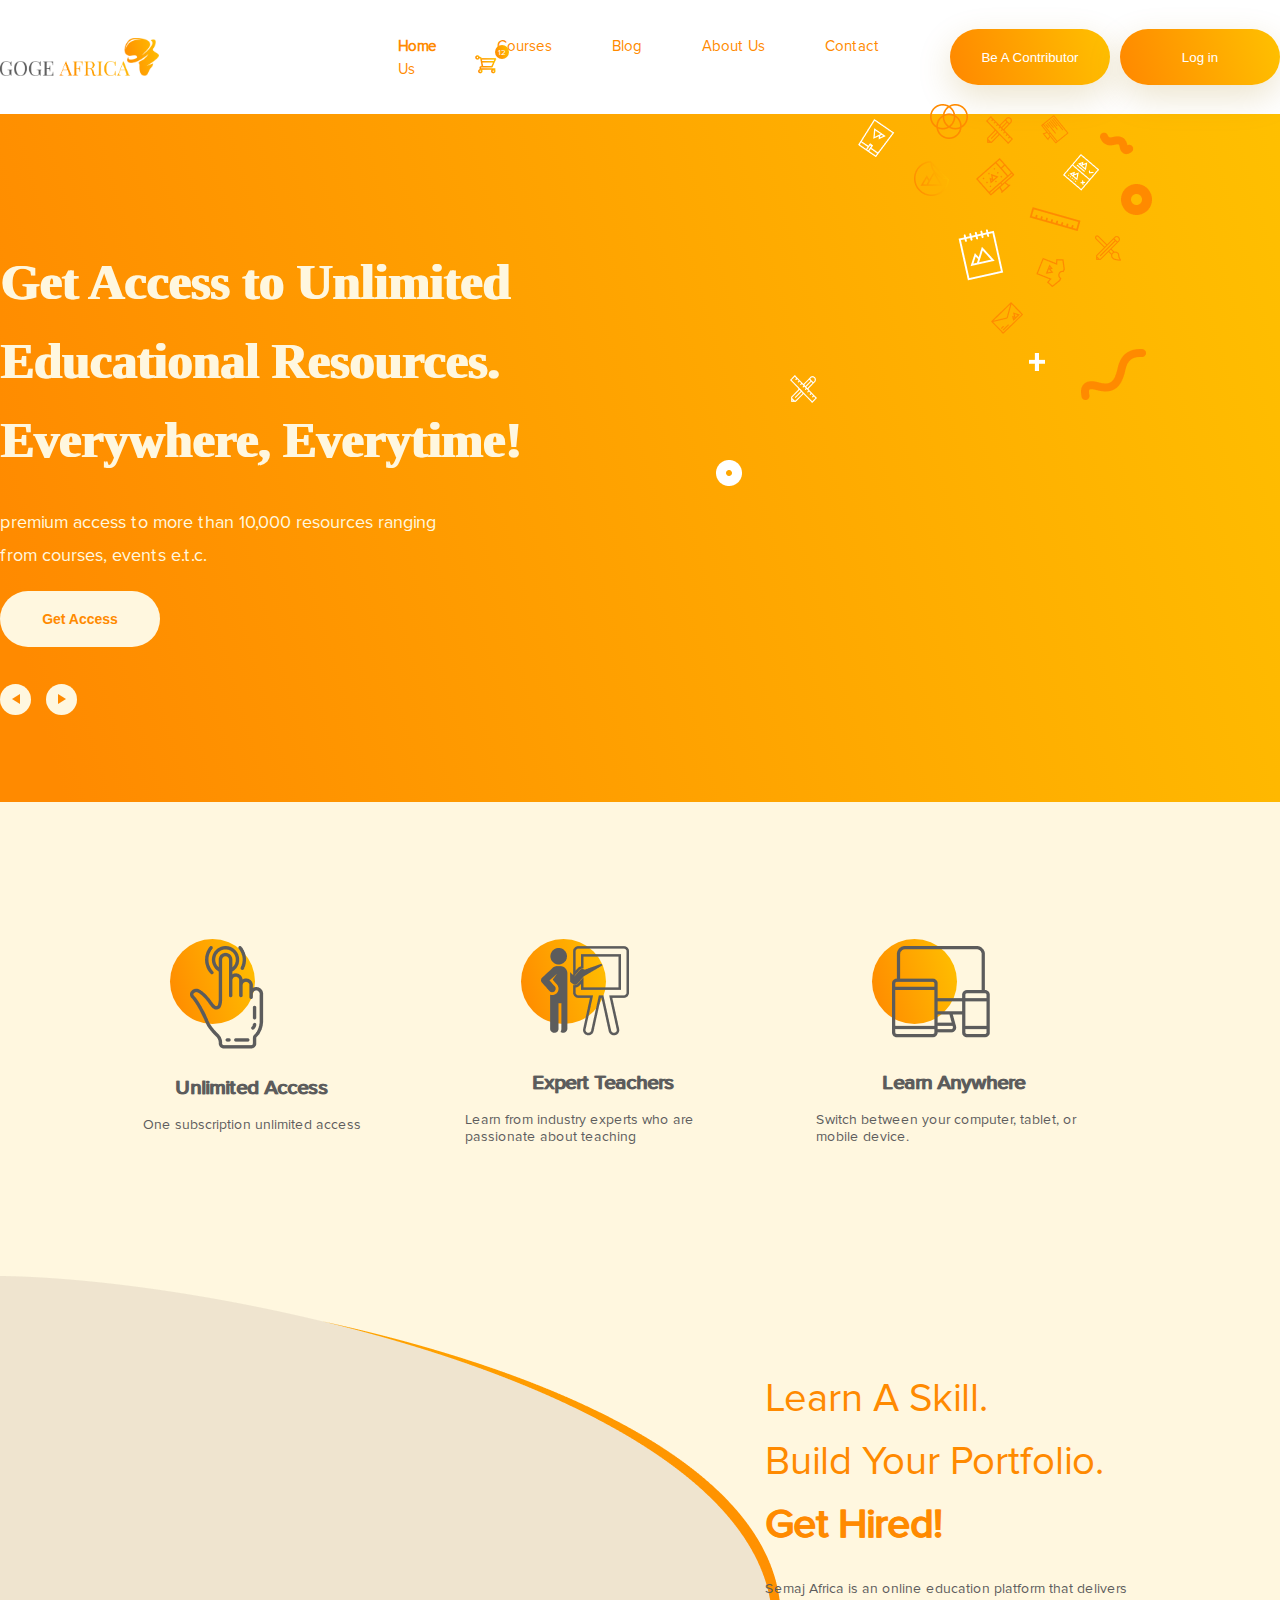
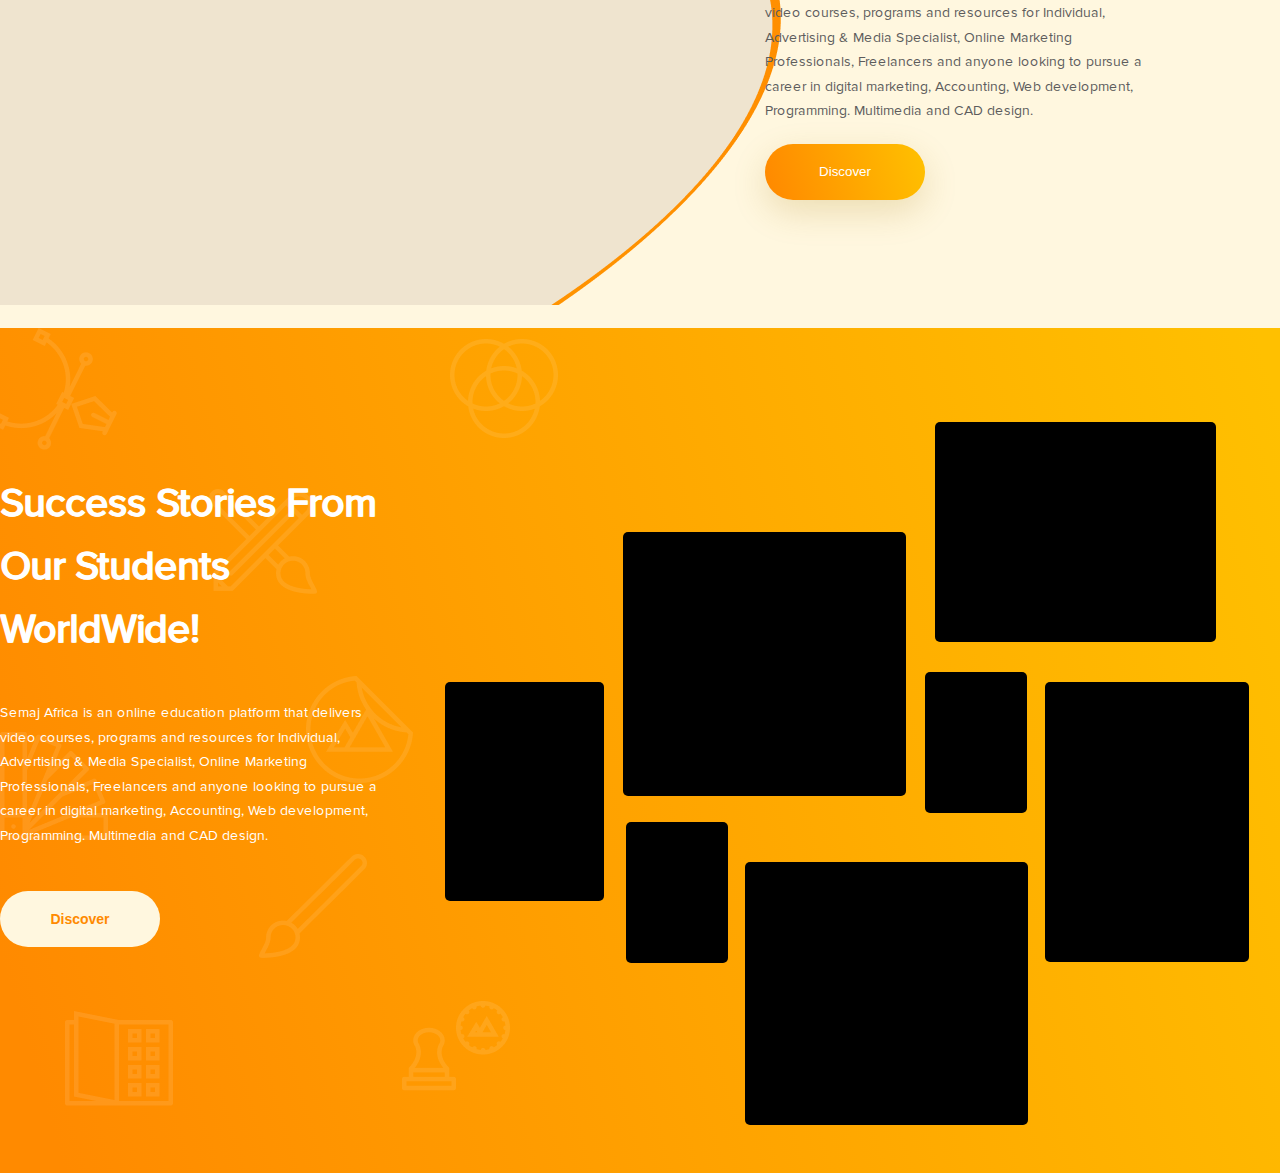
==== index.html @ 4f0db7b6 "Добавлен блок stories" ====
<!DOCTYPE html>
<html lang="en">
<head>
    <meta charset="UTF-8">
    <meta name="viewport" content="width=device-width, initial-scale=1.0">
    <meta http-equiv="X-UA-Compatible" content="ie=edge">
    <link rel="stylesheet" href="./css/style.css">
    <title>Document</title>
</head>
<body>
    <header class="header-section">
        <div class="header">
                <div class="contain">
                        <div class="header_navigation">
                            <img src="./img/Logo.png" alt="" class="header_navigation__img">
                            <nav class="header_nav">
                                <a href="#" class="header_nav__link">Home</a>
                                <a href="#" class="header_nav__link">Courses</a>
                                <a href="#" class="header_nav__link">Blog</a>
                                <a href="#" class="header_nav__link">About Us</a>
                                <a href="#" class="header_nav__link">Contact Us</a>
                                <span  class="header__backet"><img src="./img/backet.png"></span>
                            </nav>
                            
                            <div class="header_buttons">
                                
                                <button class="header_buttons_contributor header_buttons_btn">Be A Contributor</button>
                                <button class="header_buttons_login header_buttons_btn">Log in</button>
                            </div>
                            <!-- /.header_nav -->
                        </div>
                        <!-- /.header_navigation -->
                    </div>
                    <!-- /.contain -->
        </div>
        <!-- /.header-section -->
        <main class="hero-section">
            <div class="contain hero_flex">
                <div class="hero">
                    <h1 class="hero__title">Get Access to Unlimited Educational Resources. Everywhere, Everytime!</h1>
                    <p class="hero__description">premium access to more than 10,000 resources ranging from courses, events e.t.c.</p>
                    <button class="hero__button">Get Access</button>
                    <div class="hero__arrows">
                        <span class="hero__arrows_white hero__arrows_left"></span>
                        <span class="hero__arrows_white hero__arrows_right"></span>
                    </div>
                </div>
                <img src="./img/hero_icon.png" alt="" class="hero_background">
            </div>
            <!-- /.contain -->
        </main>
        <!-- /.hero-section -->
    </header>
    <!-- /.header -->
    <section class="about-section">
            <div class="about">
                <div class="about-advantage">
                    <div class="about-advantage__item">
                            <span class="about-advantage__img"><img src="./img/hend.png" alt="" ></span>
                            <h3 class="about-advantage__title">Unlimited Access</h3>
                            <p class="about-advantage__description">One subscription unlimited access</p>
                    </div>
                    <div class="about-advantage__item">
                            <span class="about-advantage__img"><img src="./img/human.png" alt="" ></span>
                            <h3 class="about-advantage__title">Expert Teachers</h3>
                            <p class="about-advantage__description">Learn from industry experts who are passionate about teaching</p>
                    </div>
                    <div class="about-advantage__item">
                            <span class="about-advantage__img"><img src="./img/dekstop.png" alt="" ></span>
                            <h3 class="about-advantage__title">Learn Anywhere</h3>
                            <p class="about-advantage__description">Switch between your computer, tablet, or mobile device.</p>
                    </div>
                </div>
                <!-- /.advantage -->
                <div class="about_invocation_bg"><img src="./img/about_img.png" alt=""></div>
                <div class="contain">
                        <div class="about_invocation_block">
                                <div class="about_invocation">
                                        <h1 class="about_invocation_title">Learn A Skill.<br>
                                                Build Your Portfolio.<br>
                                                <span>Get Hired!</span> </h1>
                                        <p class="about_invocation_description">Semaj Africa is an online education platform that delivers video courses, programs and resources for Individual, Advertising & Media Specialist, Online Marketing Professionals, Freelancers and anyone looking to pursue a career in digital marketing, Accounting, Web development, Programming. Multimedia and CAD design.</p>
                                        <button class="about_invocation_button header_buttons_btn">Discover</button>
                                    </div>
                        </div>
                </div>
                
                <!-- /.about_invocation -->
            </div>
            <!-- /.about -->
    </section>
    <!-- /.about-section -->
    <section class="stories-section">
        <div class="contain ">
            <div class="stories">
                <div class="stories_text">
                    <h1 class="stories_text_title">Success Stories From Our Students WorldWide!</h1>
                    <p class="stories_text_description">Semaj Africa is an online education platform that delivers video courses, programs and resources for Individual, Advertising & Media Specialist, Online Marketing Professionals, Freelancers and anyone looking to pursue a career in digital marketing, Accounting, Web development, Programming. Multimedia and CAD design.</p>
                    <button class="stories__button stories_text_btn">Discover</button>
                </div>
                <div class="stories_img">
                    <span class="stories_img_item stories_img1"><img src="" alt=""></span>
                    <span class="stories_img_item stories_img2"><img src="" alt=""></span>
                    <span class="stories_img_item stories_img3"><img src="" alt=""></span>
                    <span class="stories_img_item stories_img4"><img src="" alt=""></span>
                    <span class="stories_img_item stories_img5"><img src="" alt=""></span>
                    <span class="stories_img_item stories_img6"><img src="" alt=""></span>
                    <span class="stories_img_item stories_img7"><img src="" alt=""></span>
                </div>
            </div>
            <!-- /.stories -->
        </div>
    </section>
    <!-- /.stories-section -->
</body>
</html>
---- css/style.css ----
@font-face {
  font-family: 'Proxima Nova Regular';
  src: url("../fonts/ProximaNova-Regular.eot");
  src: local("../fonts/Proxima Nova Regular"), local("ProximaNova-Regular"), url("../fonts/ProximaNova-Regular.eot?#iefix") format("embedded-opentype"), url("../fonts/ProximaNova-Regular.woff") format("woff"), url("../fonts/ProximaNova-Regular.ttf") format("truetype");
  font-weight: normal;
  font-style: normal;
}

@font-face {
  font-family: 'Proxima Nova Black';
  src: url("./fonts/ProximaNova-Black.eot");
  src: local("./fonts/Proxima Nova Black"), local("ProximaNova-Black"), url("./fonts/ProximaNova-Black.eot?#iefix") format("embedded-opentype"), url("./fonts/ProximaNova-Black.woff") format("woff"), url("./fonts/ProximaNova-Black.ttf") format("truetype");
  font-weight: bold;
  font-style: normal;
}

@font-face {
  font-family: 'Proxima Nova Bold';
  src: url("./fonts/ProximaNova-Bold.eot");
  src: local("./fonts/Proxima Nova Bold"), local("ProximaNova-Bold"), url("./fonts/ProximaNova-Bold.eot?#iefix") format("embedded-opentype"), url("./fonts/ProximaNova-Bold.woff") format("woff"), url("./fonts/ProximaNova-Bold.ttf") format("truetype");
  font-weight: bold;
  font-style: normal;
}

* {
  -webkit-box-sizing: border-box;
          box-sizing: border-box;
  padding: 0;
  margin: 0;
}

body {
  background: #000000;
}

.contain {
  max-width: 1335px;
  width: 100%;
  margin: 0 auto;
  position: relative;
}

.header-section {
  background: linear-gradient(253.58deg, #FFC000 1.55%, #FF8A00 95.8%);
  width: 100%;
  position: relative;
}

.header {
  background: #ffffff;
  position: relative;
}

.header_navigation {
  display: -webkit-box;
  display: -ms-flexbox;
  display: flex;
  -webkit-box-pack: justify;
      -ms-flex-pack: justify;
          justify-content: space-between;
  -webkit-box-align: center;
      -ms-flex-align: center;
          align-items: center;
  position: relative;
  height: 114px;
  width: 100%;
  z-index: 1;
}

.header_navigation__img {
  width: 159.85px;
  height: 38.27px;
  margin-right: 239px;
}

.header_nav__link {
  text-decoration: none;
  font-family: 'Proxima Nova Regular';
  font-size: 15px;
  line-height: 18px;
  color: #FF8A00;
  margin-right: 56px;
  position: relative;
  padding-bottom: 8px;
}

.header_nav__link:nth-child(1) {
  font-weight: bold;
}

.header_nav__link:before {
  position: absolute;
  content: "";
  height: 3px;
  background: linear-gradient(253.58deg, #FFC000 1.55%, #FF8A00 95.8%);
  width: 22px;
  bottom: 0;
  left: 50%;
  -webkit-transform: translateX(-50%);
          transform: translateX(-50%);
  border-radius: 100px;
  display: none;
  -webkit-transition: all 0.5s;
  transition: all 0.5s;
}

.header_nav__link:hover:before {
  display: block;
}

.header__backet {
  margin-right: 24px;
  position: relative;
}

.header__backet::after {
  content: '12';
  position: absolute;
  width: 14px;
  height: 14px;
  background: linear-gradient(253.58deg, #FFC000 1.55%, #FF8A00 95.8%);
  color: #ffffff;
  font-family: 'Proxima Nova Regular';
  font-size: 8px;
  top: -15px;
  right: -12px;
  padding: 3px;
  -webkit-box-sizing: border-box;
          box-sizing: border-box;
  border-radius: 50px;
}

.header_buttons {
  display: -webkit-box;
  display: -ms-flexbox;
  display: flex;
}

.header_buttons_btn {
  width: 160px;
  height: 56px;
  background: linear-gradient(253.58deg, #FFC000 1.55%, #FF8A00 95.8%);
  display: -webkit-box;
  display: -ms-flexbox;
  display: flex;
  -webkit-box-align: center;
      -ms-flex-align: center;
          align-items: center;
  -webkit-box-pack: center;
      -ms-flex-pack: center;
          justify-content: center;
  -webkit-box-shadow: 0px 12px 35px rgba(160, 121, 0, 0.2);
          box-shadow: 0px 12px 35px rgba(160, 121, 0, 0.2);
  border-radius: 100px;
  outline: none;
  border: none;
  color: #ffffff;
}

.header_buttons_contributor {
  margin-right: 10px;
}

.hero-section {
  position: relative;
  z-index: 10;
}

.hero-section .hero {
  display: -webkit-box;
  display: -ms-flexbox;
  display: flex;
  -webkit-box-orient: vertical;
  -webkit-box-direction: normal;
      -ms-flex-direction: column;
          flex-direction: column;
  -webkit-box-pack: center;
      -ms-flex-pack: center;
          justify-content: center;
  position: relative;
  max-width: 534px;
  width: 100%;
  margin-top: 129px;
}

.hero-section .hero_flex {
  display: -webkit-box;
  display: -ms-flexbox;
  display: flex;
}

.hero-section .hero_background {
  z-index: 5;
  position: absolute;
  width: 436px;
  height: 382px;
  right: 10%;
  top: -10px;
}

.hero-section .hero__title {
  font-family: 'Proxima Nova Bold';
  font-weight: 700;
  font-size: 50px;
  line-height: 158.34%;
  color: #FFF7DF;
  text-shadow: 2px 0 #FFF7DF;
}

.hero-section .hero__description {
  font-family: 'Proxima Nova Regular';
  font-size: 18px;
  line-height: 33px;
  color: #FFF7DF;
  margin: 26px 0 19px 0;
  max-width: 446px;
  width: 100%;
}

.hero-section .hero__button {
  width: 160px;
  height: 56px;
  display: -webkit-box;
  display: -ms-flexbox;
  display: flex;
  -webkit-box-align: center;
      -ms-flex-align: center;
          align-items: center;
  -webkit-box-pack: center;
      -ms-flex-pack: center;
          justify-content: center;
  border: none;
  background: #FFF7DF;
  border-radius: 100px;
  font-weight: bold;
  font-size: 14px;
  line-height: 16px;
  color: #FF8A00;
}

.hero-section .hero__arrows {
  margin: 52px 0 103px 0;
  display: -webkit-box;
  display: -ms-flexbox;
  display: flex;
  -webkit-box-align: center;
      -ms-flex-align: center;
          align-items: center;
}

.hero-section .hero__arrows_white {
  background: #FFF7DF;
  width: 31px;
  height: 31px;
  border-radius: 100%;
  position: absolute;
}

.hero-section .hero__arrows_white:hover {
  background: linear-gradient(253.58deg, #FFC000 1.55%, #FF8A00 95.8%);
  padding: 20px;
}

.hero-section .hero__arrows_right {
  left: 46px;
}

.hero-section .hero__arrows_right::before {
  content: '';
  width: 0;
  height: 0;
  border-top: 5px solid transparent;
  border-left: 8px solid #FF8A00;
  border-bottom: 5px solid transparent;
  position: absolute;
  top: 50%;
  left: 50%;
  -webkit-transform: translate(-50%, -50%);
          transform: translate(-50%, -50%);
}

.hero-section .hero__arrows_right:hover::before {
  border-left: 8px solid #ffffff;
}

.hero-section .hero__arrows_left::before {
  content: '';
  width: 0;
  height: 0;
  border-top: 5px solid transparent;
  border-right: 8px solid #FF8A00;
  border-bottom: 5px solid transparent;
  position: absolute;
  top: 50%;
  left: 50%;
  -webkit-transform: translate(-50%, -50%);
          transform: translate(-50%, -50%);
}

.hero-section .hero__arrows_left:hover::before {
  border-right: 8px solid #ffffff;
}

.about-section {
  background: #FFF7DF;
  position: relative;
}

.about {
  padding-top: 144px;
  padding-bottom: 128px;
  position: relative;
  width: 100%;
}

.about-advantage {
  display: -webkit-box;
  display: -ms-flexbox;
  display: flex;
  -webkit-box-pack: center;
      -ms-flex-pack: center;
          justify-content: center;
  position: relative;
  -webkit-box-align: center;
      -ms-flex-align: center;
          align-items: center;
  width: 100%;
}

.about-advantage__item {
  width: 276px;
  display: -webkit-box;
  display: -ms-flexbox;
  display: flex;
  -webkit-box-orient: vertical;
  -webkit-box-direction: normal;
      -ms-flex-direction: column;
          flex-direction: column;
  -webkit-box-align: center;
      -ms-flex-align: center;
          align-items: center;
  margin-right: 75px;
  height: 199px;
  -webkit-box-pack: start;
      -ms-flex-pack: start;
          justify-content: flex-start;
}

.about-advantage__img {
  position: relative;
  z-index: 5;
  width: 123px;
  height: 102px;
}

.about-advantage__img::before {
  content: '';
  position: absolute;
  width: 85px;
  height: 85px;
  background: linear-gradient(253.58deg, #FFC000 1.55%, #FF8A00 95.8%);
  border-radius: 50%;
  z-index: -1;
  left: -20px;
  top: -7%;
}

.about-advantage__title {
  margin-top: 22px;
  margin-bottom: 10px;
  font-family: 'Proxima Nova Regular';
  font-size: 20px;
  font-weight: bold;
  text-shadow: 1px 0 #5C5C5C;
  line-height: 182.7%;
  color: #5C5C5C;
}

.about-advantage__description {
  color: #5C5C5C;
  font-family: 'Proxima Nova Regular';
  font-size: 14px;
  line-height: 17px;
}

.about_invocation {
  margin-top: 222px;
  max-width: 387px;
  width: 100%;
  display: -webkit-box;
  display: -ms-flexbox;
  display: flex;
  -webkit-box-orient: vertical;
  -webkit-box-direction: normal;
      -ms-flex-direction: column;
          flex-direction: column;
}

.about_invocation_block {
  width: 90%;
  display: -webkit-box;
  display: -ms-flexbox;
  display: flex;
  -webkit-box-pack: end;
      -ms-flex-pack: end;
          justify-content: flex-end;
}

.about_invocation_title {
  font-size: 40px;
  line-height: 158.34%;
  font-weight: normal;
  font-family: 'Proxima Nova Regular';
  color: #FF8A00;
  margin-bottom: 20px;
}

.about_invocation_title span {
  font-family: 'Proxima Nova Regular';
  font-weight: bold;
  text-shadow: 1px 0 #FF8A00;
}

.about_invocation_description {
  font-size: 14px;
  line-height: 175.78%;
  font-weight: normal;
  margin-bottom: 20px;
  font-family: 'Proxima Nova Regular';
  color: #5C5C5C;
}

.about_invocation_bg {
  position: absolute;
  left: 0;
  margin-top: 120px;
  height: 640px;
  overflow: hidden;
}

.stories-section {
  width: 100%;
  background: url("../img/stories.png") no-repeat, linear-gradient(253.58deg, #FFC000 1.55%, #FF8A00 95.8%);
  block-size: cover;
  position: relative;
}

.stories {
  padding-top: 144px;
  display: -webkit-box;
  display: -ms-flexbox;
  display: flex;
}

.stories_text {
  width: 450px;
  color: #ffffff;
  font-family: 'Proxima Nova Regular';
  margin-right: 61px;
}

.stories_text_title {
  font-size: 40px;
  line-height: 158.34%;
  text-shadow: 1px 0 0 #ffffff;
  margin-bottom: 40px;
}

.stories_text_description {
  font-size: 14px;
  line-height: 175.78%;
  width: 384px;
}

.stories__button {
  width: 160px;
  height: 56px;
  display: -webkit-box;
  display: -ms-flexbox;
  display: flex;
  -webkit-box-align: center;
      -ms-flex-align: center;
          align-items: center;
  -webkit-box-pack: center;
      -ms-flex-pack: center;
          justify-content: center;
  border: none;
  background: #FFF7DF;
  border-radius: 100px;
  font-weight: bold;
  font-size: 14px;
  line-height: 16px;
  color: #FF8A00;
  margin-top: 43px;
  margin-bottom: 226px;
}

.stories_img {
  position: relative;
  width: 100%;
  padding: 74px 0;
}

.stories_img_item {
  border-radius: 5px;
}

.stories_img1 {
  width: 159px;
  height: 219px;
  background: #000000;
  position: absolute;
  top: 210px;
}

.stories_img2 {
  width: 283px;
  height: 264px;
  background: #000000;
  position: absolute;
  left: 178px;
  top: 60px;
}

.stories_img3 {
  width: 102px;
  height: 141px;
  background: #000000;
  position: absolute;
  top: 350px;
  left: 181px;
}

.stories_img4 {
  width: 281px;
  height: 220px;
  background: #000000;
  position: absolute;
  left: 490px;
  top: -50px;
}

.stories_img5 {
  width: 102px;
  height: 141px;
  background: #000000;
  position: absolute;
  left: 480px;
  top: 200px;
}

.stories_img6 {
  width: 204px;
  height: 280px;
  background: #000000;
  position: absolute;
  left: 600px;
  top: 210px;
}

.stories_img7 {
  width: 283px;
  height: 263px;
  background: #000000;
  position: absolute;
  left: 300px;
  top: 390px;
}
/*# sourceMappingURL=style.css.map */
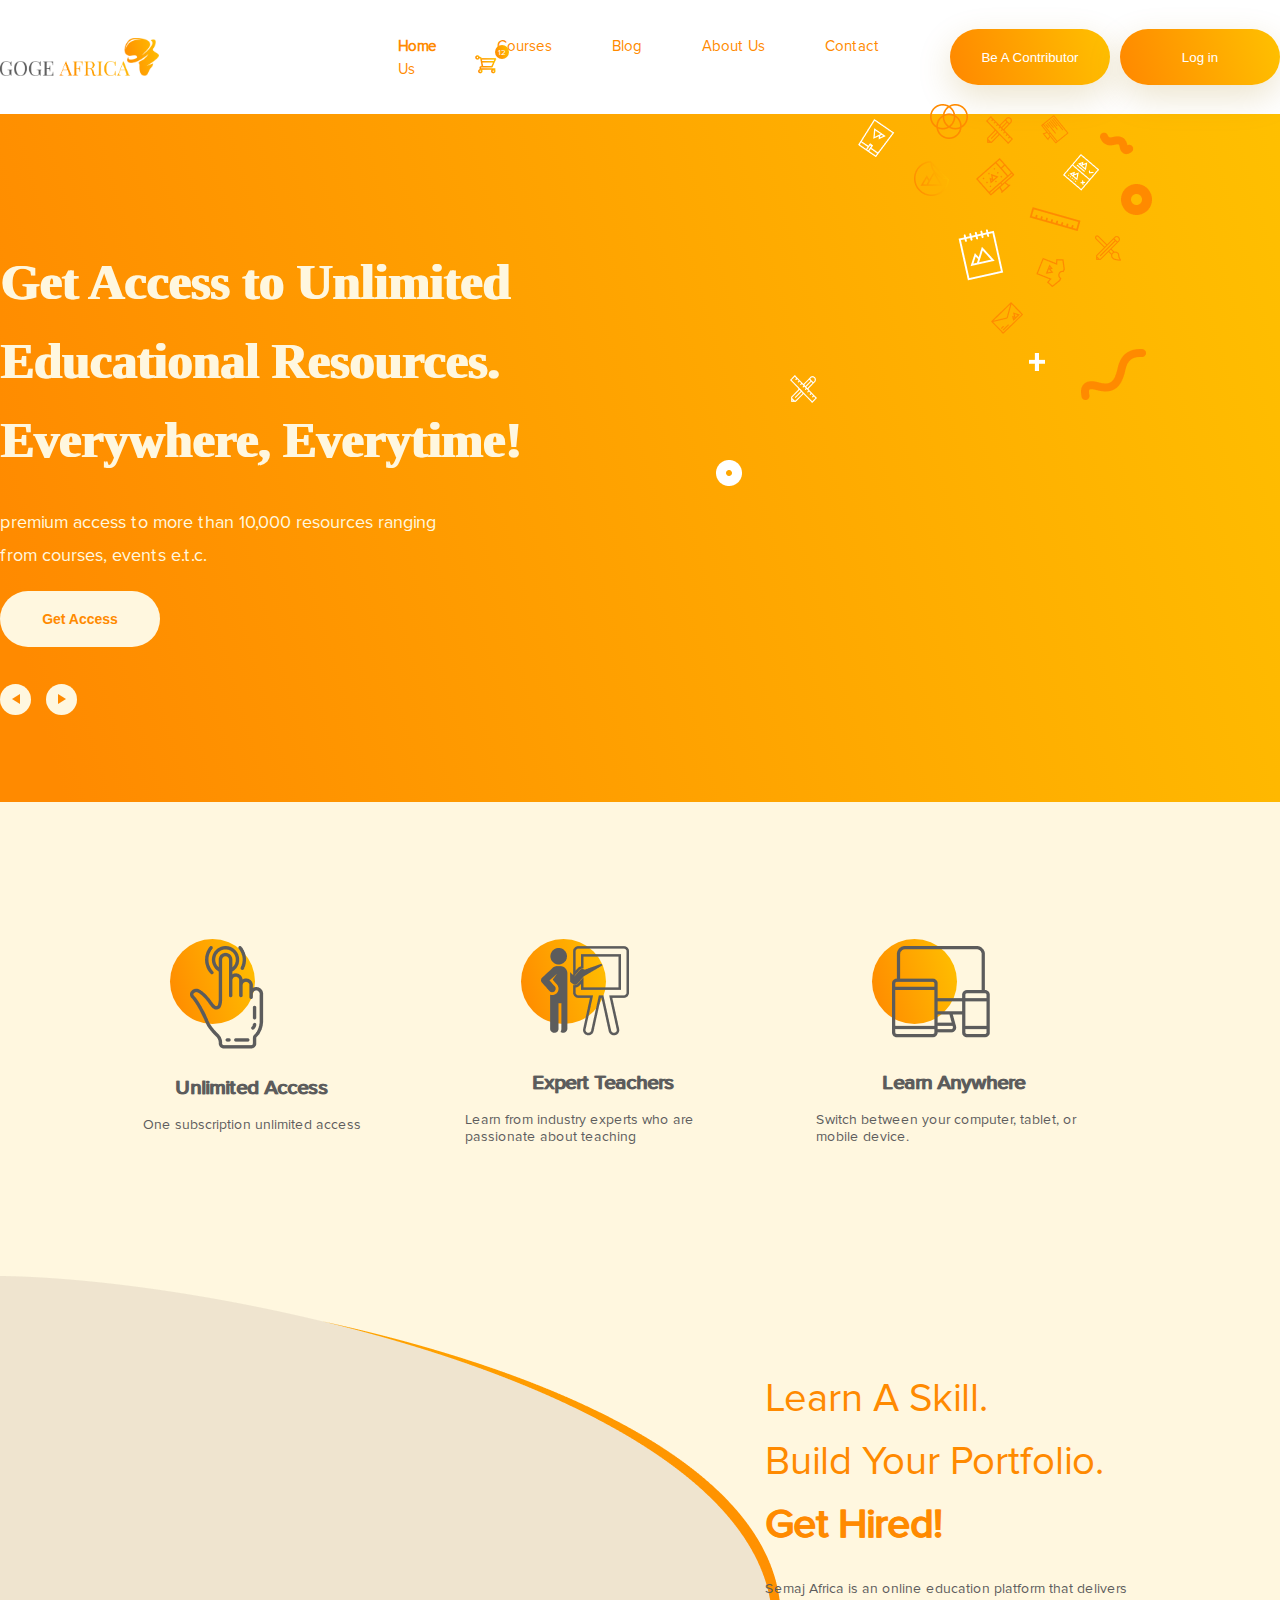
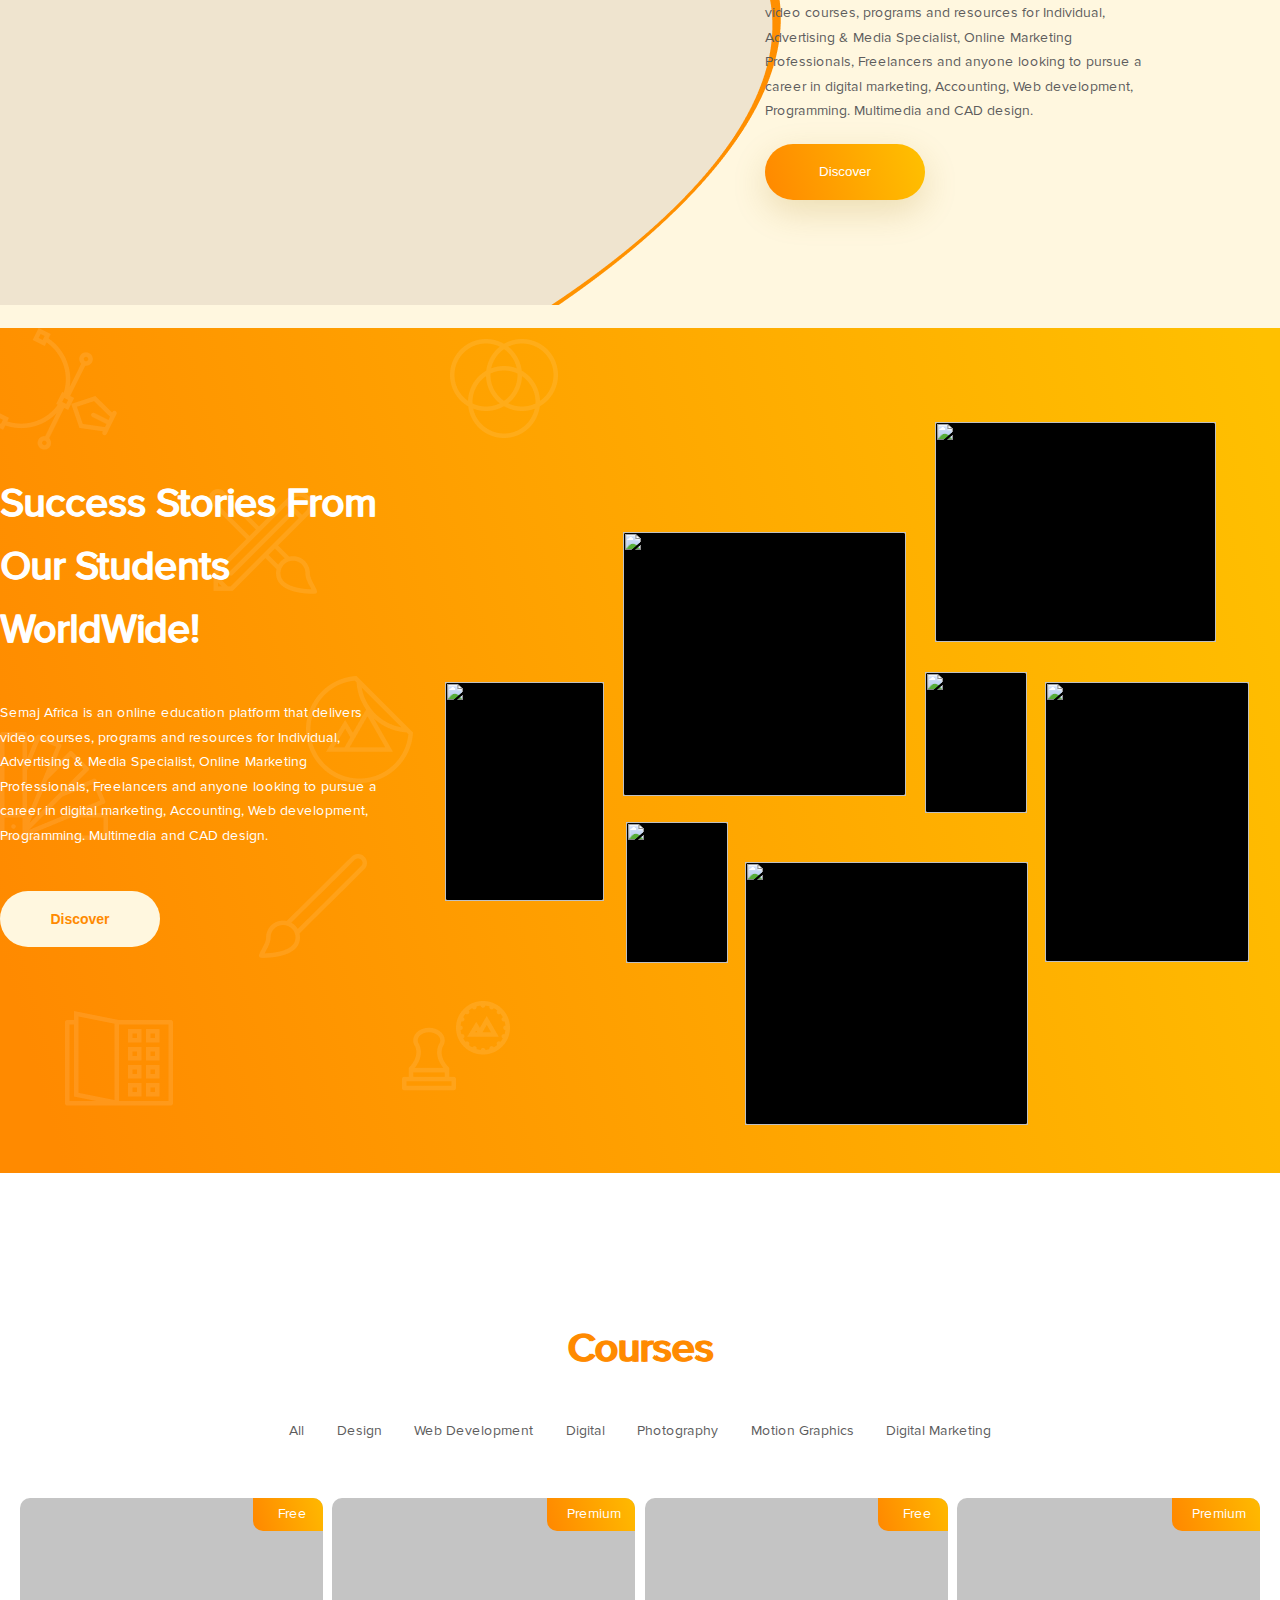
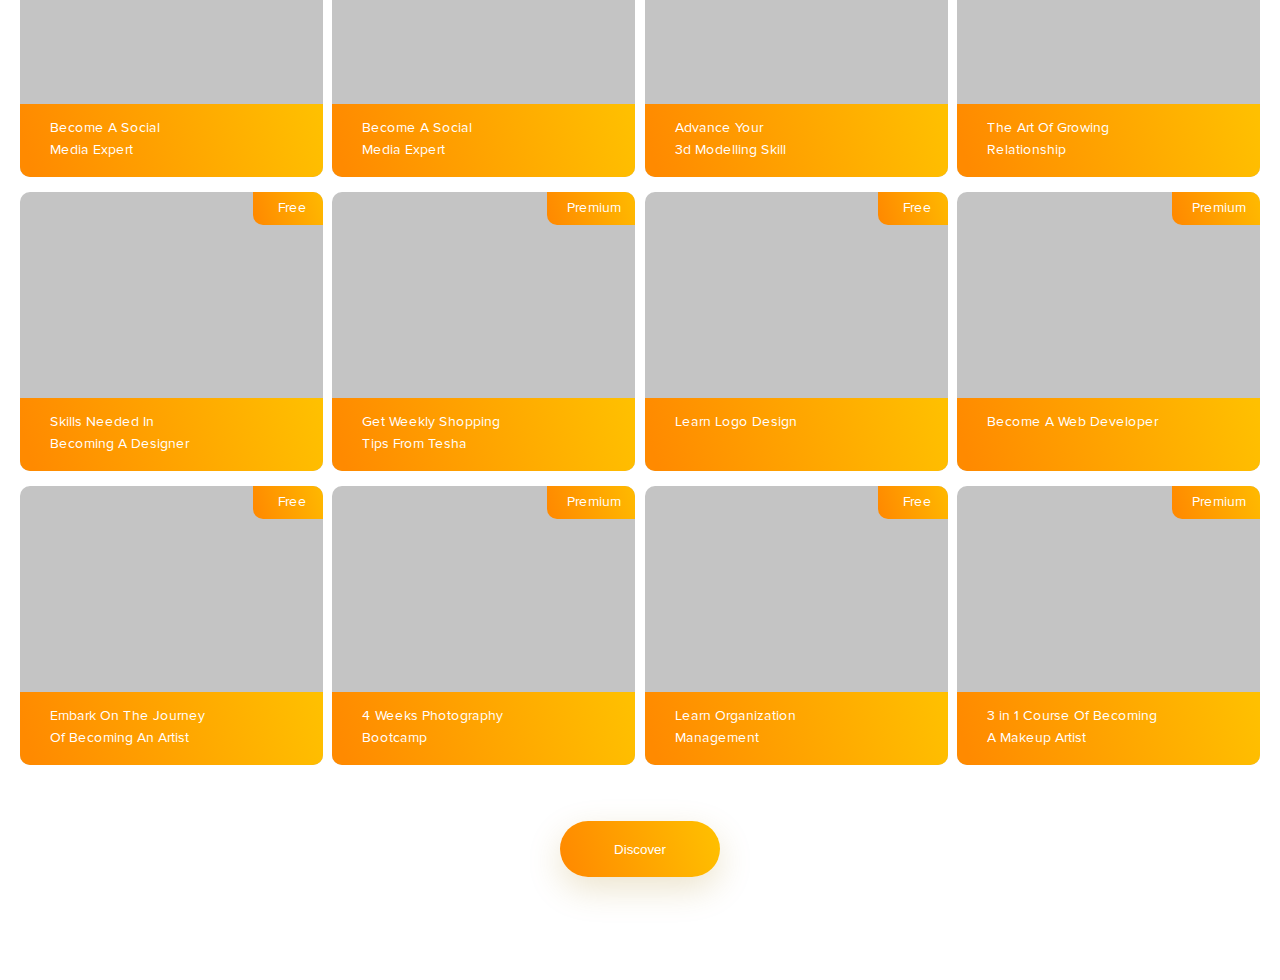
==== commit d7d48b1d: "Создан блок courses" ====
--- a/index.html
+++ b/index.html
@@ -112,5 +112,129 @@
         </div>
     </section>
     <!-- /.stories-section -->
+    <section class="courses-section">
+        <div class="contain">
+            <div class="courses">
+                <h2 class="courses_title">Courses</h2>
+                <nav class="courses_nav">
+                    <a href="#" class="courses_nav_item">All</a>
+                    <a href="#" class="courses_nav_item">Design</a>
+                    <a href="#" class="courses_nav_item">Web Development</a>
+                    <a href="#" class="courses_nav_item">Digital</a>
+                    <a href="#" class="courses_nav_item">Photography</a>
+                    <a href="#" class="courses_nav_item">Motion Graphics</a>
+                    <a href="#" class="courses_nav_item">Digital Marketing</a>
+                </nav>
+                <div class="courses_contain">
+                    <div class="courses_contain_item">
+                        <img src="" alt="" class="courses_contain_item_img">
+                        <span class="courses_contain_item_label">Free</span>
+                        <div class="courses_contain_item_block">
+                            <p class="courses_contain_item_block_title">Become A Social </p>
+                            <p class="courses_contain_item_block_text">Media Expert</p>
+                        </div>
+                    </div>
+                    <div class="courses_contain_item">
+                        <img src="" alt="" class="courses_contain_item_img">
+                        <span class="courses_contain_item_premium">Premium</span>
+                        <div class="courses_contain_item_block">
+                            <p class="courses_contain_item_block_title">Become A Social </p>
+                            <p class="courses_contain_item_block_text">Media Expert</p>
+                        </div>
+                    </div>
+                    <div class="courses_contain_item">
+                        <img src="" alt="" class="courses_contain_item_img">
+                        <span class="courses_contain_item_label">Free</span>
+                        <div class="courses_contain_item_block">
+                            <p class="courses_contain_item_block_title">Advance Your</p>
+                            <p class="courses_contain_item_block_text">
+                                3d Modelling Skill</p>
+                        </div>
+                    </div>
+                    <div class="courses_contain_item">
+                        <img src="" alt="" class="courses_contain_item_img">
+                        <span class="courses_contain_item_premium">Premium</span>
+                        <div class="courses_contain_item_block">
+                            <p class="courses_contain_item_block_title">The Art Of Growing
+                                </p>
+                            <p class="courses_contain_item_block_text">Relationship</p>
+                        </div>
+                    </div>
+                    <div class="courses_contain_item">
+                        <img src="" alt="" class="courses_contain_item_img">
+                        <span class="courses_contain_item_label">Free</span>
+                        <div class="courses_contain_item_block">
+                            <p class="courses_contain_item_block_title">Skills Needed In </p>
+                            <p class="courses_contain_item_block_text">
+                                Becoming A Designer</p>
+                        </div>
+                    </div>
+                    <div class="courses_contain_item">
+                        <img src="" alt="" class="courses_contain_item_img">
+                        <span class="courses_contain_item_premium">Premium</span>
+                        <div class="courses_contain_item_block">
+                            <p class="courses_contain_item_block_title">Get Weekly Shopping 
+                                </p>
+                            <p class="courses_contain_item_block_text">Tips From Tesha</p>
+                        </div>
+                    </div>
+                    <div class="courses_contain_item">
+                        <img src="" alt="" class="courses_contain_item_img">
+                        <span class="courses_contain_item_label">Free</span>
+                        <div class="courses_contain_item_block">
+                            <p class="courses_contain_item_block_title">Learn Logo Design</p>
+                        </div>
+                    </div>
+                    <div class="courses_contain_item">
+                        <img src="" alt="" class="courses_contain_item_img">
+                        <span class="courses_contain_item_premium">Premium</span>
+                        <div class="courses_contain_item_block">
+                            <p class="courses_contain_item_block_title">Become A Web Developer</p>
+                        </div>
+                    </div>
+                    <div class="courses_contain_item">
+                        <img src="" alt="" class="courses_contain_item_img">
+                        <span class="courses_contain_item_label">Free</span>
+                        <div class="courses_contain_item_block">
+                            <p class="courses_contain_item_block_title">Embark On The Journey 
+                                </p>
+                            <p class="courses_contain_item_block_text"> Of Becoming An Artist</p>
+                        </div>
+                    </div>
+                    <div class="courses_contain_item">
+                        <img src="" alt="" class="courses_contain_item_img">
+                        <span class="courses_contain_item_premium">Premium</span>
+                        <div class="courses_contain_item_block">
+                            <p class="courses_contain_item_block_title">4 Weeks Photography
+                                 </p>
+                            <p class="courses_contain_item_block_text">Bootcamp</p>
+                        </div>
+                    </div>
+                    <div class="courses_contain_item">
+                        <img src="" alt="" class="courses_contain_item_img">
+                        <span class="courses_contain_item_label">Free</span>
+                        <div class="courses_contain_item_block">
+                            <p class="courses_contain_item_block_title">Learn Organization
+                                </p>
+                            <p class="courses_contain_item_block_text">Management</p>
+                        </div>
+                    </div>
+                    <div class="courses_contain_item">
+                        <img src="" alt="" class="courses_contain_item_img">
+                        <span class="courses_contain_item_premium">Premium</span>
+                        <div class="courses_contain_item_block">
+                            <p class="courses_contain_item_block_title">3 in 1 Course Of Becoming
+                                </p>
+                            <p class="courses_contain_item_block_text">A Makeup Artist</p>
+                        </div>
+                    </div>
+                </div>
+                <!-- /.courses_contain -->
+                <button class="courses_btn header_buttons_btn">Discover</button>
+            </div>
+        </div>
+        <!-- /.contain -->
+    </section>
+    <!-- /.courses-section -->
 </body>
 </html>--- a/css/style.css
+++ b/css/style.css
@@ -27,10 +27,6 @@
           box-sizing: border-box;
   padding: 0;
   margin: 0;
-}
-
-body {
-  background: #000000;
 }
 
 .contain {
@@ -505,6 +501,12 @@
   border-radius: 5px;
 }
 
+.stories_img_item img {
+  position: relative;
+  width: 100%;
+  height: 100%;
+}
+
 .stories_img1 {
   width: 159px;
   height: 219px;
@@ -566,4 +568,149 @@
   left: 300px;
   top: 390px;
 }
+
+.courses-section {
+  padding-top: 144px;
+  display: -webkit-box;
+  display: -ms-flexbox;
+  display: flex;
+  -webkit-box-orient: vertical;
+  -webkit-box-direction: normal;
+      -ms-flex-direction: column;
+          flex-direction: column;
+  -webkit-box-align: center;
+      -ms-flex-align: center;
+          align-items: center;
+  padding-bottom: 62px;
+}
+
+.courses {
+  width: 100%;
+}
+
+.courses_title {
+  font-family: 'Proxima Nova Regular';
+  color: #FF8A00;
+  text-align: center;
+  margin-bottom: 38px;
+  text-shadow: 2px 0 0 #FF8A00;
+  font-size: 40px;
+  line-height: 158.34%;
+}
+
+.courses_nav {
+  display: -webkit-box;
+  display: -ms-flexbox;
+  display: flex;
+  max-width: 702px;
+  width: 100%;
+  -webkit-box-pack: justify;
+      -ms-flex-pack: justify;
+          justify-content: space-between;
+  margin: 0 auto;
+  margin-bottom: 55px;
+}
+
+.courses_nav_item {
+  text-decoration: none;
+  font-size: 14px;
+  line-height: 25px;
+  font-family: 'Proxima Nova Regular';
+  font-weight: normal;
+  color: #5C5C5C;
+  position: relative;
+}
+
+.courses_nav_item:before {
+  position: absolute;
+  content: "";
+  height: 3px;
+  background: linear-gradient(253.58deg, #FFC000 1.55%, #FF8A00 95.8%);
+  width: 12px;
+  bottom: 0;
+  left: 50%;
+  -webkit-transform: translateX(-50%);
+          transform: translateX(-50%);
+  border-radius: 100px;
+  display: none;
+  -webkit-transition: all 0.5s;
+  transition: all 0.5s;
+}
+
+.courses_nav_item:hover:before {
+  display: block;
+}
+
+.courses_btn {
+  margin: 41px auto;
+}
+
+.courses_contain {
+  margin-top: 55px;
+  display: -webkit-box;
+  display: -ms-flexbox;
+  display: flex;
+  -ms-flex-wrap: wrap;
+      flex-wrap: wrap;
+  width: 100%;
+  max-width: 1240px;
+  -webkit-box-pack: justify;
+      -ms-flex-pack: justify;
+          justify-content: space-between;
+  margin: 0 auto;
+}
+
+.courses_contain_item {
+  position: relative;
+  width: 303px;
+  height: 279px;
+  border-radius: 10px;
+  display: block;
+  background: #C4C4C4;
+  overflow: hidden;
+  margin-bottom: 15px;
+}
+
+.courses_contain_item_label {
+  width: 80px;
+  height: 43px;
+  position: absolute;
+  right: -10px;
+  top: -10px;
+  background: linear-gradient(253.58deg, #FFC000 1.55%, #FF8A00 95.8%);
+  color: #ffffff;
+  font-size: 14px;
+  line-height: 152.34%;
+  padding: 15px 25px;
+  border-radius: 10px;
+  font-family: 'Proxima Nova Regular';
+}
+
+.courses_contain_item_premium {
+  width: 98px;
+  height: 43px;
+  position: absolute;
+  right: -10px;
+  top: -10px;
+  background: linear-gradient(253.58deg, #FFC000 1.55%, #FF8A00 95.8%);
+  color: #ffffff;
+  font-size: 14px;
+  line-height: 152.34%;
+  padding: 15px 20px;
+  border-radius: 10px;
+  font-family: 'Proxima Nova Regular';
+}
+
+.courses_contain_item_block {
+  height: 73px;
+  width: 303px;
+  background: linear-gradient(253.58deg, #FFC000 1.55%, #FF8A00 95.8%);
+  bottom: 0;
+  position: absolute;
+  padding: 13px 30px;
+  font-size: 14px;
+  line-height: 152.34%;
+  color: #ffffff;
+  font-family: 'Proxima Nova Regular';
+}
 /*# sourceMappingURL=style.css.map */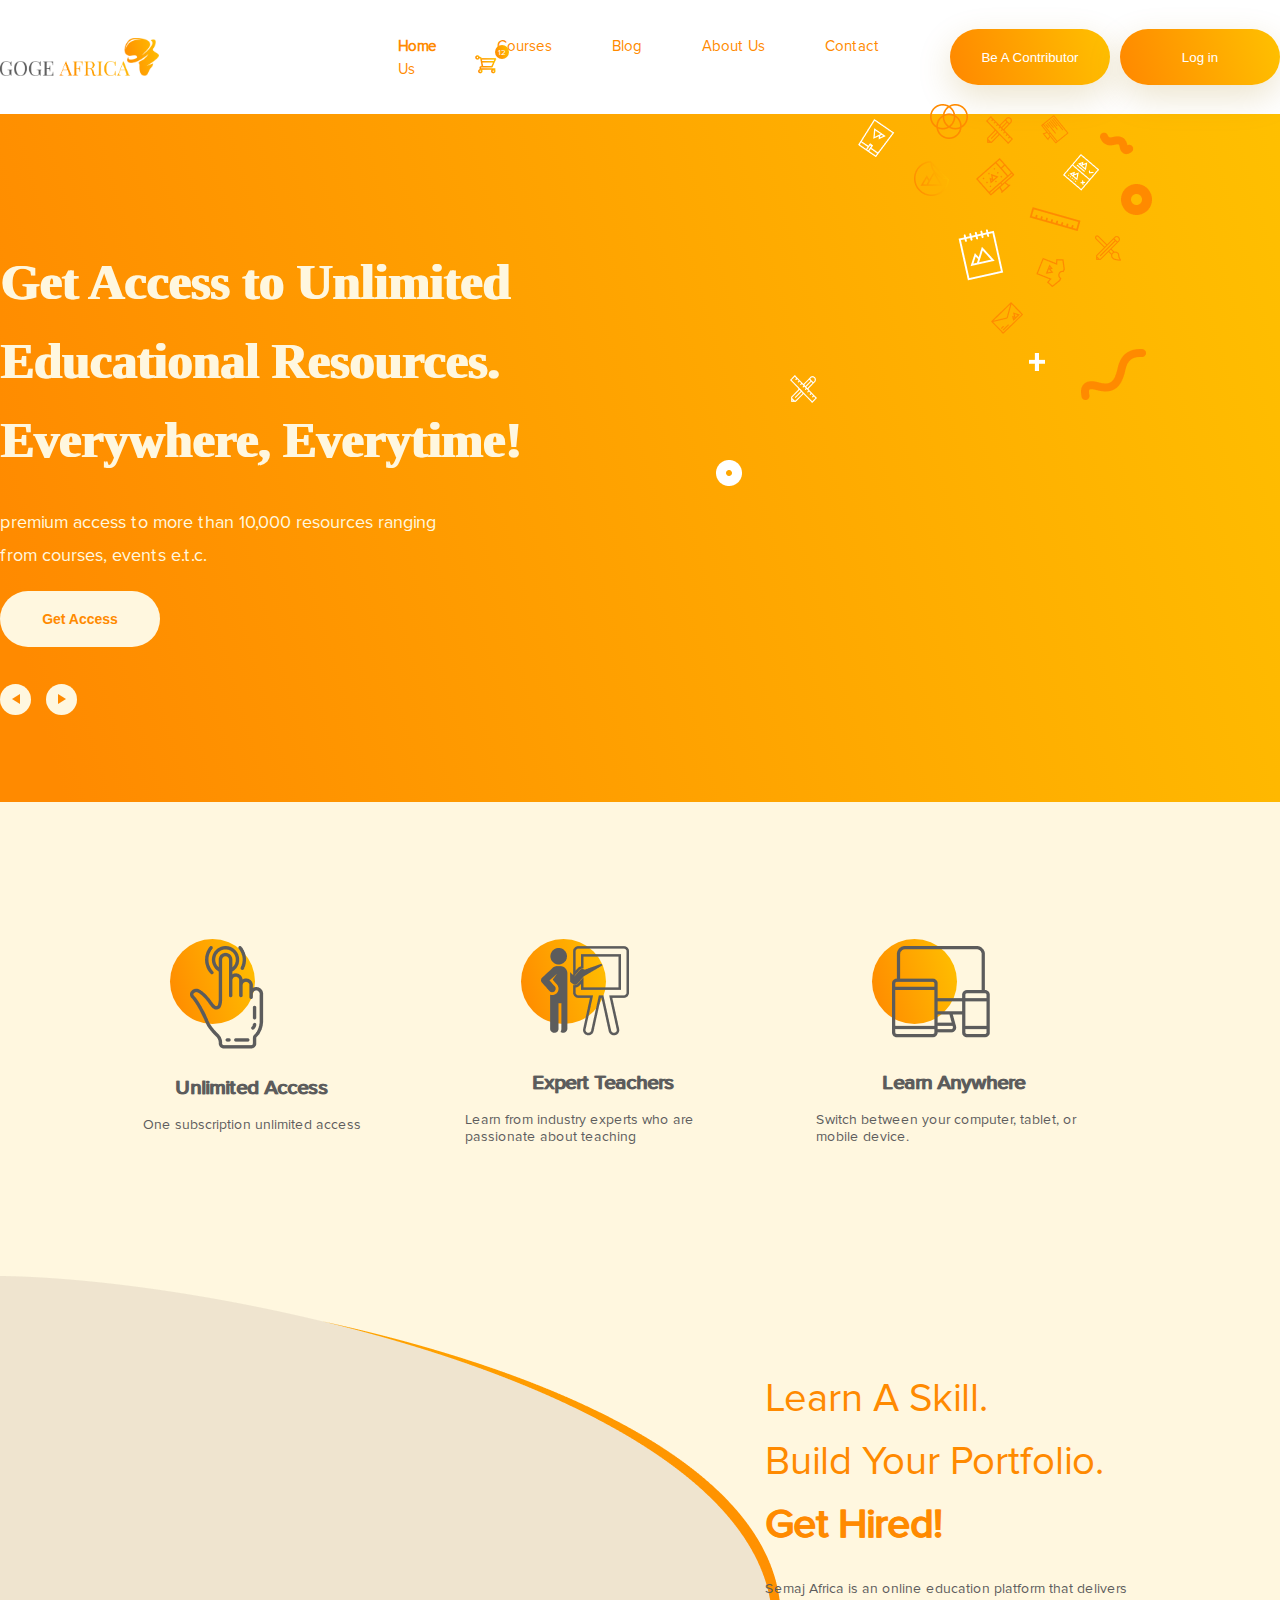
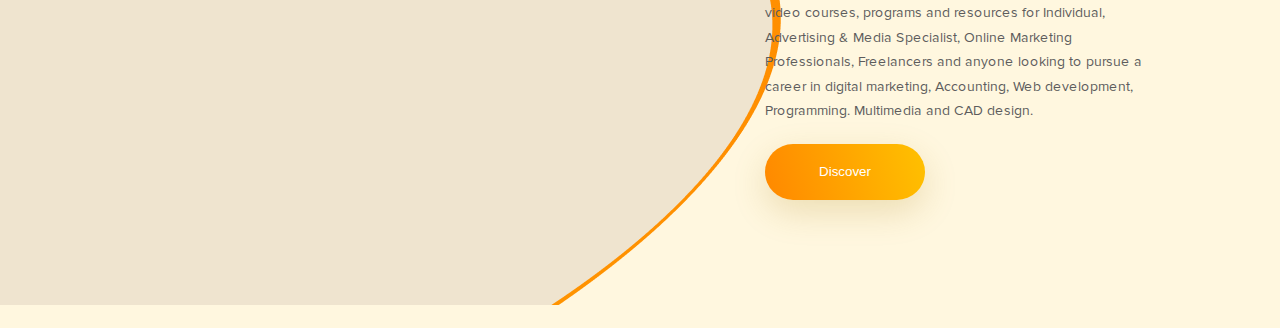
==== commit 553655f4: "Добавлен раздел о нас (#1)" ====
--- a/index.html
+++ b/index.html
@@ -90,151 +90,5 @@
             <!-- /.about -->
     </section>
     <!-- /.about-section -->
-    <section class="stories-section">
-        <div class="contain ">
-            <div class="stories">
-                <div class="stories_text">
-                    <h1 class="stories_text_title">Success Stories From Our Students WorldWide!</h1>
-                    <p class="stories_text_description">Semaj Africa is an online education platform that delivers video courses, programs and resources for Individual, Advertising & Media Specialist, Online Marketing Professionals, Freelancers and anyone looking to pursue a career in digital marketing, Accounting, Web development, Programming. Multimedia and CAD design.</p>
-                    <button class="stories__button stories_text_btn">Discover</button>
-                </div>
-                <div class="stories_img">
-                    <span class="stories_img_item stories_img1"><img src="" alt=""></span>
-                    <span class="stories_img_item stories_img2"><img src="" alt=""></span>
-                    <span class="stories_img_item stories_img3"><img src="" alt=""></span>
-                    <span class="stories_img_item stories_img4"><img src="" alt=""></span>
-                    <span class="stories_img_item stories_img5"><img src="" alt=""></span>
-                    <span class="stories_img_item stories_img6"><img src="" alt=""></span>
-                    <span class="stories_img_item stories_img7"><img src="" alt=""></span>
-                </div>
-            </div>
-            <!-- /.stories -->
-        </div>
-    </section>
-    <!-- /.stories-section -->
-    <section class="courses-section">
-        <div class="contain">
-            <div class="courses">
-                <h2 class="courses_title">Courses</h2>
-                <nav class="courses_nav">
-                    <a href="#" class="courses_nav_item">All</a>
-                    <a href="#" class="courses_nav_item">Design</a>
-                    <a href="#" class="courses_nav_item">Web Development</a>
-                    <a href="#" class="courses_nav_item">Digital</a>
-                    <a href="#" class="courses_nav_item">Photography</a>
-                    <a href="#" class="courses_nav_item">Motion Graphics</a>
-                    <a href="#" class="courses_nav_item">Digital Marketing</a>
-                </nav>
-                <div class="courses_contain">
-                    <div class="courses_contain_item">
-                        <img src="" alt="" class="courses_contain_item_img">
-                        <span class="courses_contain_item_label">Free</span>
-                        <div class="courses_contain_item_block">
-                            <p class="courses_contain_item_block_title">Become A Social </p>
-                            <p class="courses_contain_item_block_text">Media Expert</p>
-                        </div>
-                    </div>
-                    <div class="courses_contain_item">
-                        <img src="" alt="" class="courses_contain_item_img">
-                        <span class="courses_contain_item_premium">Premium</span>
-                        <div class="courses_contain_item_block">
-                            <p class="courses_contain_item_block_title">Become A Social </p>
-                            <p class="courses_contain_item_block_text">Media Expert</p>
-                        </div>
-                    </div>
-                    <div class="courses_contain_item">
-                        <img src="" alt="" class="courses_contain_item_img">
-                        <span class="courses_contain_item_label">Free</span>
-                        <div class="courses_contain_item_block">
-                            <p class="courses_contain_item_block_title">Advance Your</p>
-                            <p class="courses_contain_item_block_text">
-                                3d Modelling Skill</p>
-                        </div>
-                    </div>
-                    <div class="courses_contain_item">
-                        <img src="" alt="" class="courses_contain_item_img">
-                        <span class="courses_contain_item_premium">Premium</span>
-                        <div class="courses_contain_item_block">
-                            <p class="courses_contain_item_block_title">The Art Of Growing
-                                </p>
-                            <p class="courses_contain_item_block_text">Relationship</p>
-                        </div>
-                    </div>
-                    <div class="courses_contain_item">
-                        <img src="" alt="" class="courses_contain_item_img">
-                        <span class="courses_contain_item_label">Free</span>
-                        <div class="courses_contain_item_block">
-                            <p class="courses_contain_item_block_title">Skills Needed In </p>
-                            <p class="courses_contain_item_block_text">
-                                Becoming A Designer</p>
-                        </div>
-                    </div>
-                    <div class="courses_contain_item">
-                        <img src="" alt="" class="courses_contain_item_img">
-                        <span class="courses_contain_item_premium">Premium</span>
-                        <div class="courses_contain_item_block">
-                            <p class="courses_contain_item_block_title">Get Weekly Shopping 
-                                </p>
-                            <p class="courses_contain_item_block_text">Tips From Tesha</p>
-                        </div>
-                    </div>
-                    <div class="courses_contain_item">
-                        <img src="" alt="" class="courses_contain_item_img">
-                        <span class="courses_contain_item_label">Free</span>
-                        <div class="courses_contain_item_block">
-                            <p class="courses_contain_item_block_title">Learn Logo Design</p>
-                        </div>
-                    </div>
-                    <div class="courses_contain_item">
-                        <img src="" alt="" class="courses_contain_item_img">
-                        <span class="courses_contain_item_premium">Premium</span>
-                        <div class="courses_contain_item_block">
-                            <p class="courses_contain_item_block_title">Become A Web Developer</p>
-                        </div>
-                    </div>
-                    <div class="courses_contain_item">
-                        <img src="" alt="" class="courses_contain_item_img">
-                        <span class="courses_contain_item_label">Free</span>
-                        <div class="courses_contain_item_block">
-                            <p class="courses_contain_item_block_title">Embark On The Journey 
-                                </p>
-                            <p class="courses_contain_item_block_text"> Of Becoming An Artist</p>
-                        </div>
-                    </div>
-                    <div class="courses_contain_item">
-                        <img src="" alt="" class="courses_contain_item_img">
-                        <span class="courses_contain_item_premium">Premium</span>
-                        <div class="courses_contain_item_block">
-                            <p class="courses_contain_item_block_title">4 Weeks Photography
-                                 </p>
-                            <p class="courses_contain_item_block_text">Bootcamp</p>
-                        </div>
-                    </div>
-                    <div class="courses_contain_item">
-                        <img src="" alt="" class="courses_contain_item_img">
-                        <span class="courses_contain_item_label">Free</span>
-                        <div class="courses_contain_item_block">
-                            <p class="courses_contain_item_block_title">Learn Organization
-                                </p>
-                            <p class="courses_contain_item_block_text">Management</p>
-                        </div>
-                    </div>
-                    <div class="courses_contain_item">
-                        <img src="" alt="" class="courses_contain_item_img">
-                        <span class="courses_contain_item_premium">Premium</span>
-                        <div class="courses_contain_item_block">
-                            <p class="courses_contain_item_block_title">3 in 1 Course Of Becoming
-                                </p>
-                            <p class="courses_contain_item_block_text">A Makeup Artist</p>
-                        </div>
-                    </div>
-                </div>
-                <!-- /.courses_contain -->
-                <button class="courses_btn header_buttons_btn">Discover</button>
-            </div>
-        </div>
-        <!-- /.contain -->
-    </section>
-    <!-- /.courses-section -->
 </body>
 </html>--- a/css/style.css
+++ b/css/style.css
@@ -433,284 +433,4 @@
   height: 640px;
   overflow: hidden;
 }
-
-.stories-section {
-  width: 100%;
-  background: url("../img/stories.png") no-repeat, linear-gradient(253.58deg, #FFC000 1.55%, #FF8A00 95.8%);
-  block-size: cover;
-  position: relative;
-}
-
-.stories {
-  padding-top: 144px;
-  display: -webkit-box;
-  display: -ms-flexbox;
-  display: flex;
-}
-
-.stories_text {
-  width: 450px;
-  color: #ffffff;
-  font-family: 'Proxima Nova Regular';
-  margin-right: 61px;
-}
-
-.stories_text_title {
-  font-size: 40px;
-  line-height: 158.34%;
-  text-shadow: 1px 0 0 #ffffff;
-  margin-bottom: 40px;
-}
-
-.stories_text_description {
-  font-size: 14px;
-  line-height: 175.78%;
-  width: 384px;
-}
-
-.stories__button {
-  width: 160px;
-  height: 56px;
-  display: -webkit-box;
-  display: -ms-flexbox;
-  display: flex;
-  -webkit-box-align: center;
-      -ms-flex-align: center;
-          align-items: center;
-  -webkit-box-pack: center;
-      -ms-flex-pack: center;
-          justify-content: center;
-  border: none;
-  background: #FFF7DF;
-  border-radius: 100px;
-  font-weight: bold;
-  font-size: 14px;
-  line-height: 16px;
-  color: #FF8A00;
-  margin-top: 43px;
-  margin-bottom: 226px;
-}
-
-.stories_img {
-  position: relative;
-  width: 100%;
-  padding: 74px 0;
-}
-
-.stories_img_item {
-  border-radius: 5px;
-}
-
-.stories_img_item img {
-  position: relative;
-  width: 100%;
-  height: 100%;
-}
-
-.stories_img1 {
-  width: 159px;
-  height: 219px;
-  background: #000000;
-  position: absolute;
-  top: 210px;
-}
-
-.stories_img2 {
-  width: 283px;
-  height: 264px;
-  background: #000000;
-  position: absolute;
-  left: 178px;
-  top: 60px;
-}
-
-.stories_img3 {
-  width: 102px;
-  height: 141px;
-  background: #000000;
-  position: absolute;
-  top: 350px;
-  left: 181px;
-}
-
-.stories_img4 {
-  width: 281px;
-  height: 220px;
-  background: #000000;
-  position: absolute;
-  left: 490px;
-  top: -50px;
-}
-
-.stories_img5 {
-  width: 102px;
-  height: 141px;
-  background: #000000;
-  position: absolute;
-  left: 480px;
-  top: 200px;
-}
-
-.stories_img6 {
-  width: 204px;
-  height: 280px;
-  background: #000000;
-  position: absolute;
-  left: 600px;
-  top: 210px;
-}
-
-.stories_img7 {
-  width: 283px;
-  height: 263px;
-  background: #000000;
-  position: absolute;
-  left: 300px;
-  top: 390px;
-}
-
-.courses-section {
-  padding-top: 144px;
-  display: -webkit-box;
-  display: -ms-flexbox;
-  display: flex;
-  -webkit-box-orient: vertical;
-  -webkit-box-direction: normal;
-      -ms-flex-direction: column;
-          flex-direction: column;
-  -webkit-box-align: center;
-      -ms-flex-align: center;
-          align-items: center;
-  padding-bottom: 62px;
-}
-
-.courses {
-  width: 100%;
-}
-
-.courses_title {
-  font-family: 'Proxima Nova Regular';
-  color: #FF8A00;
-  text-align: center;
-  margin-bottom: 38px;
-  text-shadow: 2px 0 0 #FF8A00;
-  font-size: 40px;
-  line-height: 158.34%;
-}
-
-.courses_nav {
-  display: -webkit-box;
-  display: -ms-flexbox;
-  display: flex;
-  max-width: 702px;
-  width: 100%;
-  -webkit-box-pack: justify;
-      -ms-flex-pack: justify;
-          justify-content: space-between;
-  margin: 0 auto;
-  margin-bottom: 55px;
-}
-
-.courses_nav_item {
-  text-decoration: none;
-  font-size: 14px;
-  line-height: 25px;
-  font-family: 'Proxima Nova Regular';
-  font-weight: normal;
-  color: #5C5C5C;
-  position: relative;
-}
-
-.courses_nav_item:before {
-  position: absolute;
-  content: "";
-  height: 3px;
-  background: linear-gradient(253.58deg, #FFC000 1.55%, #FF8A00 95.8%);
-  width: 12px;
-  bottom: 0;
-  left: 50%;
-  -webkit-transform: translateX(-50%);
-          transform: translateX(-50%);
-  border-radius: 100px;
-  display: none;
-  -webkit-transition: all 0.5s;
-  transition: all 0.5s;
-}
-
-.courses_nav_item:hover:before {
-  display: block;
-}
-
-.courses_btn {
-  margin: 41px auto;
-}
-
-.courses_contain {
-  margin-top: 55px;
-  display: -webkit-box;
-  display: -ms-flexbox;
-  display: flex;
-  -ms-flex-wrap: wrap;
-      flex-wrap: wrap;
-  width: 100%;
-  max-width: 1240px;
-  -webkit-box-pack: justify;
-      -ms-flex-pack: justify;
-          justify-content: space-between;
-  margin: 0 auto;
-}
-
-.courses_contain_item {
-  position: relative;
-  width: 303px;
-  height: 279px;
-  border-radius: 10px;
-  display: block;
-  background: #C4C4C4;
-  overflow: hidden;
-  margin-bottom: 15px;
-}
-
-.courses_contain_item_label {
-  width: 80px;
-  height: 43px;
-  position: absolute;
-  right: -10px;
-  top: -10px;
-  background: linear-gradient(253.58deg, #FFC000 1.55%, #FF8A00 95.8%);
-  color: #ffffff;
-  font-size: 14px;
-  line-height: 152.34%;
-  padding: 15px 25px;
-  border-radius: 10px;
-  font-family: 'Proxima Nova Regular';
-}
-
-.courses_contain_item_premium {
-  width: 98px;
-  height: 43px;
-  position: absolute;
-  right: -10px;
-  top: -10px;
-  background: linear-gradient(253.58deg, #FFC000 1.55%, #FF8A00 95.8%);
-  color: #ffffff;
-  font-size: 14px;
-  line-height: 152.34%;
-  padding: 15px 20px;
-  border-radius: 10px;
-  font-family: 'Proxima Nova Regular';
-}
-
-.courses_contain_item_block {
-  height: 73px;
-  width: 303px;
-  background: linear-gradient(253.58deg, #FFC000 1.55%, #FF8A00 95.8%);
-  bottom: 0;
-  position: absolute;
-  padding: 13px 30px;
-  font-size: 14px;
-  line-height: 152.34%;
-  color: #ffffff;
-  font-family: 'Proxima Nova Regular';
-}
 /*# sourceMappingURL=style.css.map */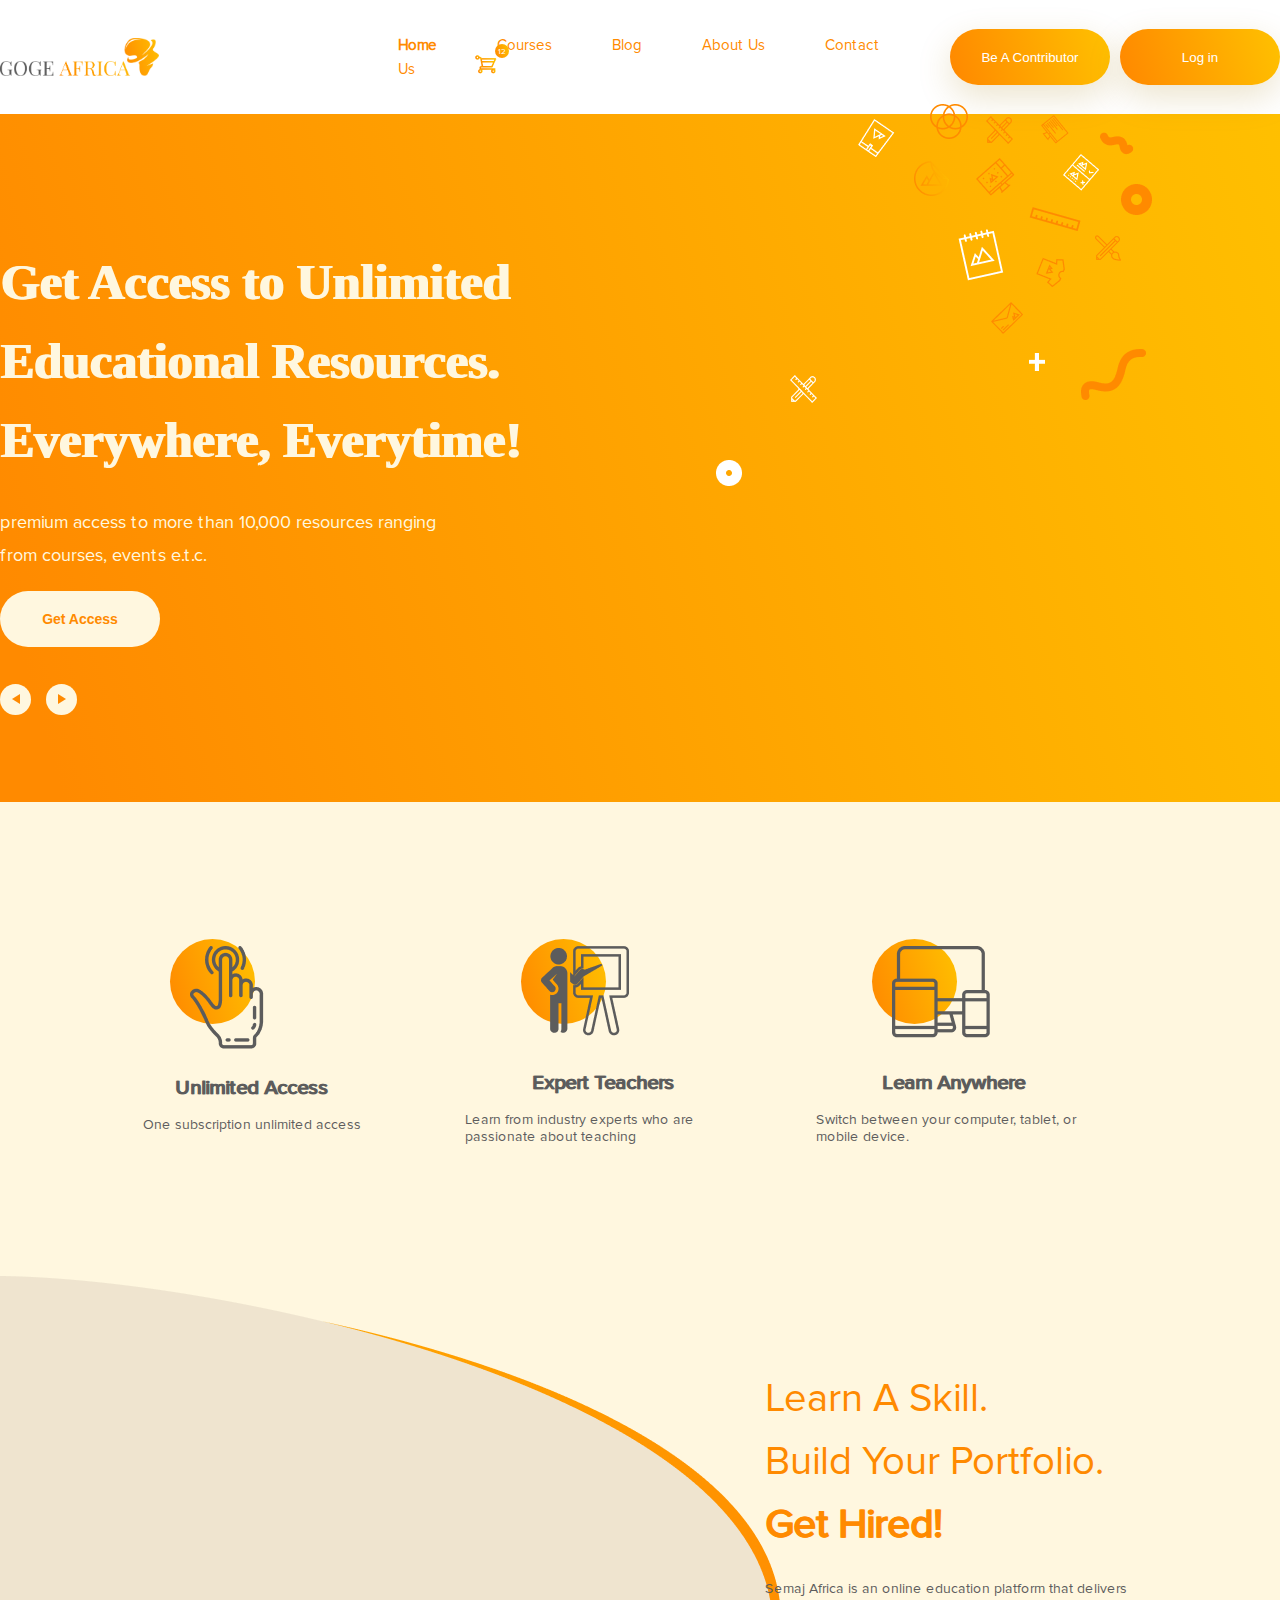
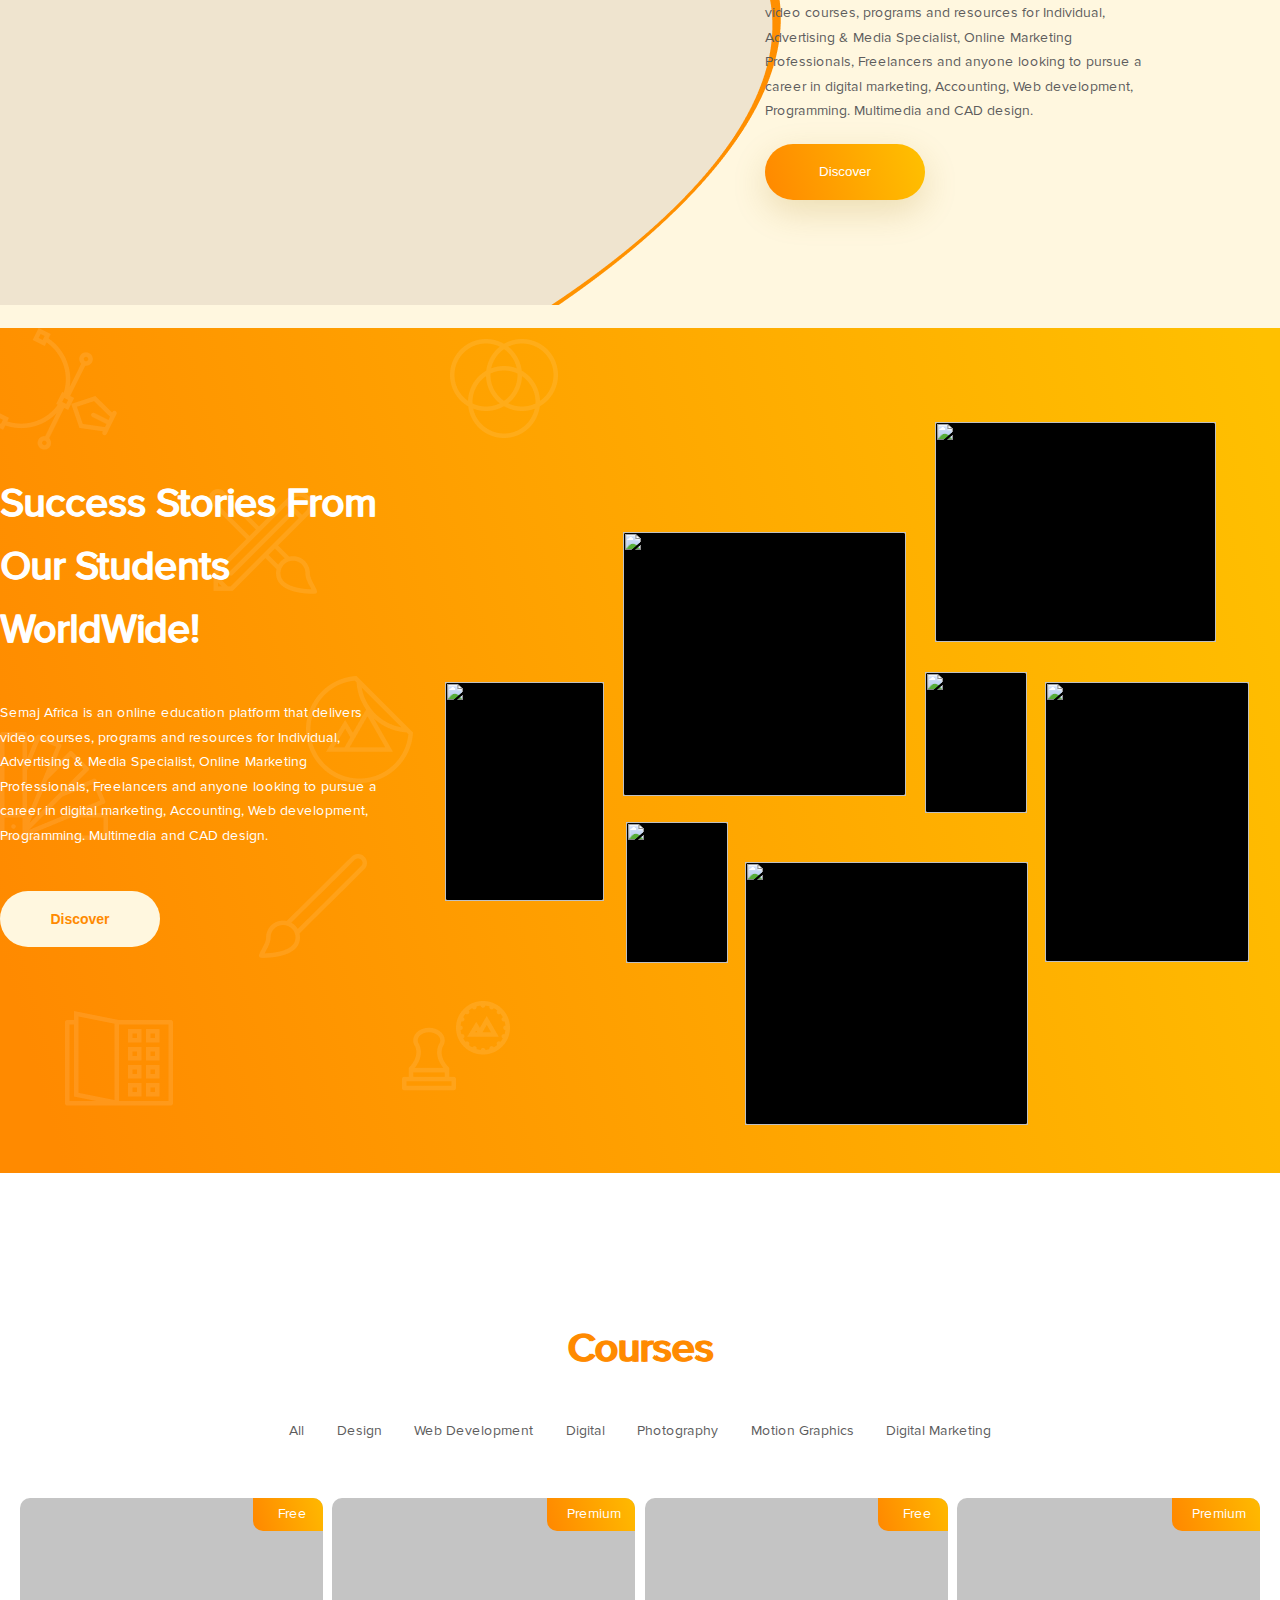
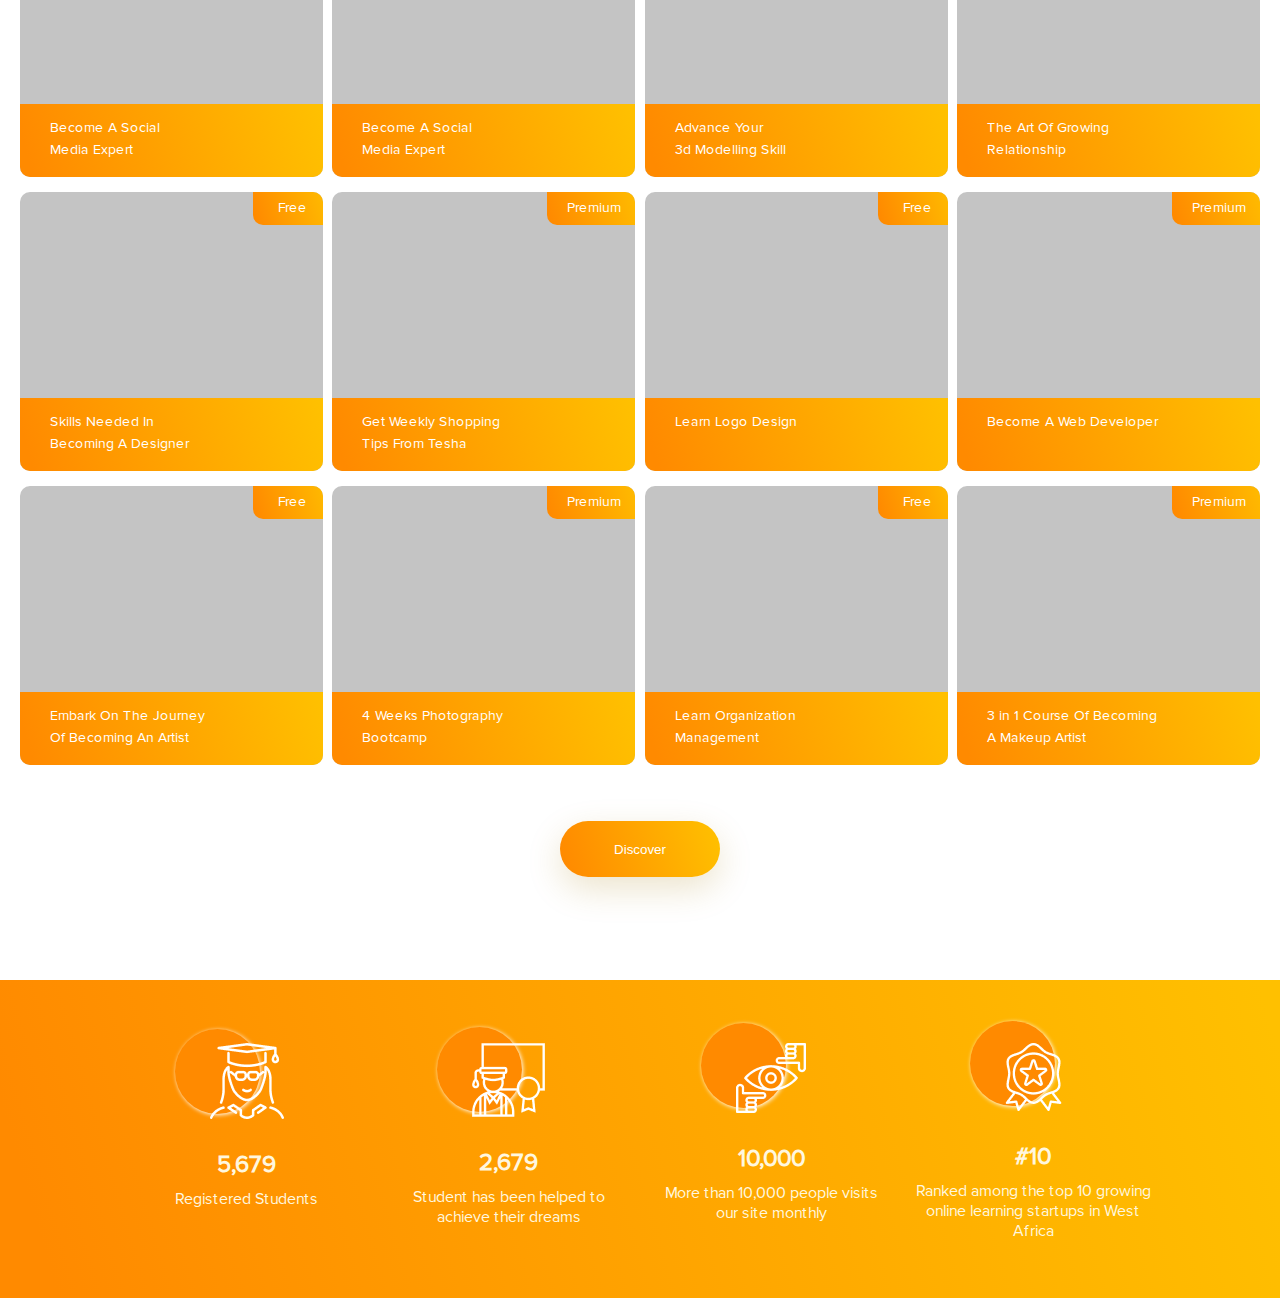
==== commit ab768de2: "Добавлен блок achievement" ====
--- a/index.html
+++ b/index.html
@@ -90,5 +90,177 @@
             <!-- /.about -->
     </section>
     <!-- /.about-section -->
+    <section class="stories-section">
+        <div class="contain ">
+            <div class="stories">
+                <div class="stories_text">
+                    <h1 class="stories_text_title">Success Stories From Our Students WorldWide!</h1>
+                    <p class="stories_text_description">Semaj Africa is an online education platform that delivers video courses, programs and resources for Individual, Advertising & Media Specialist, Online Marketing Professionals, Freelancers and anyone looking to pursue a career in digital marketing, Accounting, Web development, Programming. Multimedia and CAD design.</p>
+                    <button class="stories__button stories_text_btn">Discover</button>
+                </div>
+                <div class="stories_img">
+                    <span class="stories_img_item stories_img1"><img src="" alt=""></span>
+                    <span class="stories_img_item stories_img2"><img src="" alt=""></span>
+                    <span class="stories_img_item stories_img3"><img src="" alt=""></span>
+                    <span class="stories_img_item stories_img4"><img src="" alt=""></span>
+                    <span class="stories_img_item stories_img5"><img src="" alt=""></span>
+                    <span class="stories_img_item stories_img6"><img src="" alt=""></span>
+                    <span class="stories_img_item stories_img7"><img src="" alt=""></span>
+                </div>
+            </div>
+            <!-- /.stories -->
+        </div>
+    </section>
+    <!-- /.stories-section -->
+    <section class="courses-section">
+        <div class="contain">
+            <div class="courses">
+                <h2 class="courses_title">Courses</h2>
+                <nav class="courses_nav">
+                    <a href="#" class="courses_nav_item">All</a>
+                    <a href="#" class="courses_nav_item">Design</a>
+                    <a href="#" class="courses_nav_item">Web Development</a>
+                    <a href="#" class="courses_nav_item">Digital</a>
+                    <a href="#" class="courses_nav_item">Photography</a>
+                    <a href="#" class="courses_nav_item">Motion Graphics</a>
+                    <a href="#" class="courses_nav_item">Digital Marketing</a>
+                </nav>
+                <div class="courses_contain">
+                    <div class="courses_contain_item">
+                        <img src="" alt="" class="courses_contain_item_img">
+                        <span class="courses_contain_item_label">Free</span>
+                        <div class="courses_contain_item_block">
+                            <p class="courses_contain_item_block_title">Become A Social </p>
+                            <p class="courses_contain_item_block_text">Media Expert</p>
+                        </div>
+                    </div>
+                    <div class="courses_contain_item">
+                        <img src="" alt="" class="courses_contain_item_img">
+                        <span class="courses_contain_item_premium">Premium</span>
+                        <div class="courses_contain_item_block">
+                            <p class="courses_contain_item_block_title">Become A Social </p>
+                            <p class="courses_contain_item_block_text">Media Expert</p>
+                        </div>
+                    </div>
+                    <div class="courses_contain_item">
+                        <img src="" alt="" class="courses_contain_item_img">
+                        <span class="courses_contain_item_label">Free</span>
+                        <div class="courses_contain_item_block">
+                            <p class="courses_contain_item_block_title">Advance Your</p>
+                            <p class="courses_contain_item_block_text">
+                                3d Modelling Skill</p>
+                        </div>
+                    </div>
+                    <div class="courses_contain_item">
+                        <img src="" alt="" class="courses_contain_item_img">
+                        <span class="courses_contain_item_premium">Premium</span>
+                        <div class="courses_contain_item_block">
+                            <p class="courses_contain_item_block_title">The Art Of Growing
+                                </p>
+                            <p class="courses_contain_item_block_text">Relationship</p>
+                        </div>
+                    </div>
+                    <div class="courses_contain_item">
+                        <img src="" alt="" class="courses_contain_item_img">
+                        <span class="courses_contain_item_label">Free</span>
+                        <div class="courses_contain_item_block">
+                            <p class="courses_contain_item_block_title">Skills Needed In </p>
+                            <p class="courses_contain_item_block_text">
+                                Becoming A Designer</p>
+                        </div>
+                    </div>
+                    <div class="courses_contain_item">
+                        <img src="" alt="" class="courses_contain_item_img">
+                        <span class="courses_contain_item_premium">Premium</span>
+                        <div class="courses_contain_item_block">
+                            <p class="courses_contain_item_block_title">Get Weekly Shopping 
+                                </p>
+                            <p class="courses_contain_item_block_text">Tips From Tesha</p>
+                        </div>
+                    </div>
+                    <div class="courses_contain_item">
+                        <img src="" alt="" class="courses_contain_item_img">
+                        <span class="courses_contain_item_label">Free</span>
+                        <div class="courses_contain_item_block">
+                            <p class="courses_contain_item_block_title">Learn Logo Design</p>
+                        </div>
+                    </div>
+                    <div class="courses_contain_item">
+                        <img src="" alt="" class="courses_contain_item_img">
+                        <span class="courses_contain_item_premium">Premium</span>
+                        <div class="courses_contain_item_block">
+                            <p class="courses_contain_item_block_title">Become A Web Developer</p>
+                        </div>
+                    </div>
+                    <div class="courses_contain_item">
+                        <img src="" alt="" class="courses_contain_item_img">
+                        <span class="courses_contain_item_label">Free</span>
+                        <div class="courses_contain_item_block">
+                            <p class="courses_contain_item_block_title">Embark On The Journey 
+                                </p>
+                            <p class="courses_contain_item_block_text"> Of Becoming An Artist</p>
+                        </div>
+                    </div>
+                    <div class="courses_contain_item">
+                        <img src="" alt="" class="courses_contain_item_img">
+                        <span class="courses_contain_item_premium">Premium</span>
+                        <div class="courses_contain_item_block">
+                            <p class="courses_contain_item_block_title">4 Weeks Photography
+                                 </p>
+                            <p class="courses_contain_item_block_text">Bootcamp</p>
+                        </div>
+                    </div>
+                    <div class="courses_contain_item">
+                        <img src="" alt="" class="courses_contain_item_img">
+                        <span class="courses_contain_item_label">Free</span>
+                        <div class="courses_contain_item_block">
+                            <p class="courses_contain_item_block_title">Learn Organization
+                                </p>
+                            <p class="courses_contain_item_block_text">Management</p>
+                        </div>
+                    </div>
+                    <div class="courses_contain_item">
+                        <img src="" alt="" class="courses_contain_item_img">
+                        <span class="courses_contain_item_premium">Premium</span>
+                        <div class="courses_contain_item_block">
+                            <p class="courses_contain_item_block_title">3 in 1 Course Of Becoming
+                                </p>
+                            <p class="courses_contain_item_block_text">A Makeup Artist</p>
+                        </div>
+                    </div>
+                </div>
+                <!-- /.courses_contain -->
+                <button class="courses_btn header_buttons_btn">Discover</button>
+            </div>
+        </div>
+        <!-- /.contain -->
+    </section>
+    <!-- /.courses-section -->
+    <section class="achievement-section">
+        <div class="achievement">
+            <div class="achievement_item">
+                <span class="achievement_item_img"><img src="./img/student.png" alt=""></span>
+                <h2 class="achievement_item_title">5,679</h2>
+                <p class="achievement_item_description">Registered Students</p>
+            </div>
+            <div class="achievement_item">
+                <span class="achievement_item_img"><img src="./img/sertificate.png" alt=""></span>
+                <h2 class="achievement_item_title">2,679</h2>
+                <p class="achievement_item_description">Student has been helped to achieve their dreams</p>
+            </div>
+            <div class="achievement_item">
+                <span class="achievement_item_img"><img src="./img/yeas.png" alt=""></span>
+                <h2 class="achievement_item_title">10,000</h2>
+                <p class="achievement_item_description">More than 10,000 people visits our site monthly</p>
+            </div>
+            <div class="achievement_item">
+                <span class="achievement_item_img"><img src="./img/shevron.png" alt=""></span>
+                <h2 class="achievement_item_title">#10</h2>
+                <p class="achievement_item_description">Ranked among the top 10 growing online learning startups in West Africa</p>
+            </div>
+        </div>
+        <!-- /.achievement -->
+    </section>
+    <!-- /.Achievement-section -->
 </body>
 </html>--- a/css/style.css
+++ b/css/style.css
@@ -27,6 +27,10 @@
           box-sizing: border-box;
   padding: 0;
   margin: 0;
+}
+
+body {
+  font-family: 'Proxima Nova Regular';
 }
 
 .contain {
@@ -433,4 +437,333 @@
   height: 640px;
   overflow: hidden;
 }
+
+.stories-section {
+  width: 100%;
+  background: url("../img/stories.png") no-repeat, linear-gradient(253.58deg, #FFC000 1.55%, #FF8A00 95.8%);
+  block-size: cover;
+  position: relative;
+}
+
+.stories {
+  padding-top: 144px;
+  display: -webkit-box;
+  display: -ms-flexbox;
+  display: flex;
+}
+
+.stories_text {
+  width: 450px;
+  color: #ffffff;
+  font-family: 'Proxima Nova Regular';
+  margin-right: 61px;
+}
+
+.stories_text_title {
+  font-size: 40px;
+  line-height: 158.34%;
+  text-shadow: 1px 0 0 #ffffff;
+  margin-bottom: 40px;
+}
+
+.stories_text_description {
+  font-size: 14px;
+  line-height: 175.78%;
+  width: 384px;
+}
+
+.stories__button {
+  width: 160px;
+  height: 56px;
+  display: -webkit-box;
+  display: -ms-flexbox;
+  display: flex;
+  -webkit-box-align: center;
+      -ms-flex-align: center;
+          align-items: center;
+  -webkit-box-pack: center;
+      -ms-flex-pack: center;
+          justify-content: center;
+  border: none;
+  background: #FFF7DF;
+  border-radius: 100px;
+  font-weight: bold;
+  font-size: 14px;
+  line-height: 16px;
+  color: #FF8A00;
+  margin-top: 43px;
+  margin-bottom: 226px;
+}
+
+.stories_img {
+  position: relative;
+  width: 100%;
+  padding: 74px 0;
+}
+
+.stories_img_item {
+  border-radius: 5px;
+}
+
+.stories_img_item img {
+  position: relative;
+  width: 100%;
+  height: 100%;
+}
+
+.stories_img1 {
+  width: 159px;
+  height: 219px;
+  background: #000000;
+  position: absolute;
+  top: 210px;
+}
+
+.stories_img2 {
+  width: 283px;
+  height: 264px;
+  background: #000000;
+  position: absolute;
+  left: 178px;
+  top: 60px;
+}
+
+.stories_img3 {
+  width: 102px;
+  height: 141px;
+  background: #000000;
+  position: absolute;
+  top: 350px;
+  left: 181px;
+}
+
+.stories_img4 {
+  width: 281px;
+  height: 220px;
+  background: #000000;
+  position: absolute;
+  left: 490px;
+  top: -50px;
+}
+
+.stories_img5 {
+  width: 102px;
+  height: 141px;
+  background: #000000;
+  position: absolute;
+  left: 480px;
+  top: 200px;
+}
+
+.stories_img6 {
+  width: 204px;
+  height: 280px;
+  background: #000000;
+  position: absolute;
+  left: 600px;
+  top: 210px;
+}
+
+.stories_img7 {
+  width: 283px;
+  height: 263px;
+  background: #000000;
+  position: absolute;
+  left: 300px;
+  top: 390px;
+}
+
+.courses-section {
+  padding-top: 144px;
+  display: -webkit-box;
+  display: -ms-flexbox;
+  display: flex;
+  -webkit-box-orient: vertical;
+  -webkit-box-direction: normal;
+      -ms-flex-direction: column;
+          flex-direction: column;
+  -webkit-box-align: center;
+      -ms-flex-align: center;
+          align-items: center;
+  padding-bottom: 62px;
+}
+
+.courses {
+  width: 100%;
+}
+
+.courses_title {
+  font-family: 'Proxima Nova Regular';
+  color: #FF8A00;
+  text-align: center;
+  margin-bottom: 38px;
+  text-shadow: 2px 0 0 #FF8A00;
+  font-size: 40px;
+  line-height: 158.34%;
+}
+
+.courses_nav {
+  display: -webkit-box;
+  display: -ms-flexbox;
+  display: flex;
+  max-width: 702px;
+  width: 100%;
+  -webkit-box-pack: justify;
+      -ms-flex-pack: justify;
+          justify-content: space-between;
+  margin: 0 auto;
+  margin-bottom: 55px;
+}
+
+.courses_nav_item {
+  text-decoration: none;
+  font-size: 14px;
+  line-height: 25px;
+  font-family: 'Proxima Nova Regular';
+  font-weight: normal;
+  color: #5C5C5C;
+  position: relative;
+}
+
+.courses_nav_item:before {
+  position: absolute;
+  content: "";
+  height: 3px;
+  background: linear-gradient(253.58deg, #FFC000 1.55%, #FF8A00 95.8%);
+  width: 12px;
+  bottom: 0;
+  left: 50%;
+  -webkit-transform: translateX(-50%);
+          transform: translateX(-50%);
+  border-radius: 100px;
+  display: none;
+  -webkit-transition: all 0.5s;
+  transition: all 0.5s;
+}
+
+.courses_nav_item:hover:before {
+  display: block;
+}
+
+.courses_btn {
+  margin: 41px auto;
+}
+
+.courses_contain {
+  margin-top: 55px;
+  display: -webkit-box;
+  display: -ms-flexbox;
+  display: flex;
+  -ms-flex-wrap: wrap;
+      flex-wrap: wrap;
+  width: 100%;
+  max-width: 1240px;
+  -webkit-box-pack: justify;
+      -ms-flex-pack: justify;
+          justify-content: space-between;
+  margin: 0 auto;
+}
+
+.courses_contain_item {
+  position: relative;
+  width: 303px;
+  height: 279px;
+  border-radius: 10px;
+  display: block;
+  background: #C4C4C4;
+  overflow: hidden;
+  margin-bottom: 15px;
+}
+
+.courses_contain_item_label {
+  width: 80px;
+  height: 43px;
+  position: absolute;
+  right: -10px;
+  top: -10px;
+  background: linear-gradient(253.58deg, #FFC000 1.55%, #FF8A00 95.8%);
+  color: #ffffff;
+  font-size: 14px;
+  line-height: 152.34%;
+  padding: 15px 25px;
+  border-radius: 10px;
+  font-family: 'Proxima Nova Regular';
+}
+
+.courses_contain_item_premium {
+  width: 98px;
+  height: 43px;
+  position: absolute;
+  right: -10px;
+  top: -10px;
+  background: linear-gradient(253.58deg, #FFC000 1.55%, #FF8A00 95.8%);
+  color: #ffffff;
+  font-size: 14px;
+  line-height: 152.34%;
+  padding: 15px 20px;
+  border-radius: 10px;
+  font-family: 'Proxima Nova Regular';
+}
+
+.courses_contain_item_block {
+  height: 73px;
+  width: 303px;
+  background: linear-gradient(253.58deg, #FFC000 1.55%, #FF8A00 95.8%);
+  bottom: 0;
+  position: absolute;
+  padding: 13px 30px;
+  font-size: 14px;
+  line-height: 152.34%;
+  color: #ffffff;
+  font-family: 'Proxima Nova Regular';
+}
+
+.achievement-section {
+  position: relative;
+  background: linear-gradient(253.58deg, #FFC000 1.55%, #FF8A00 95.8%);
+  width: 100%;
+}
+
+.achievement {
+  display: -webkit-box;
+  display: -ms-flexbox;
+  display: flex;
+  width: 80%;
+  -webkit-box-pack: justify;
+      -ms-flex-pack: justify;
+          justify-content: space-between;
+  margin: 0 auto;
+  padding: 63px 0 57px 0;
+  position: relative;
+}
+
+.achievement_item {
+  max-width: 237px;
+  width: 100%;
+  text-align: center;
+  color: #FFF7DF;
+}
+
+.achievement_item_img {
+  position: relative;
+  z-index: 5;
+}
+
+.achievement_item_img:before {
+  content: '';
+  position: absolute;
+  width: 85px;
+  height: 85px;
+  background: #FF8A00;
+  border-radius: 50%;
+  z-index: -1;
+  left: -35px;
+  bottom: 10px;
+  -webkit-box-shadow: 1px 1px 4px 0 #ffffff;
+          box-shadow: 1px 1px 4px 0 #ffffff;
+}
+
+.achievement_item_title {
+  margin: 26px 0 10px 0;
+}
 /*# sourceMappingURL=style.css.map */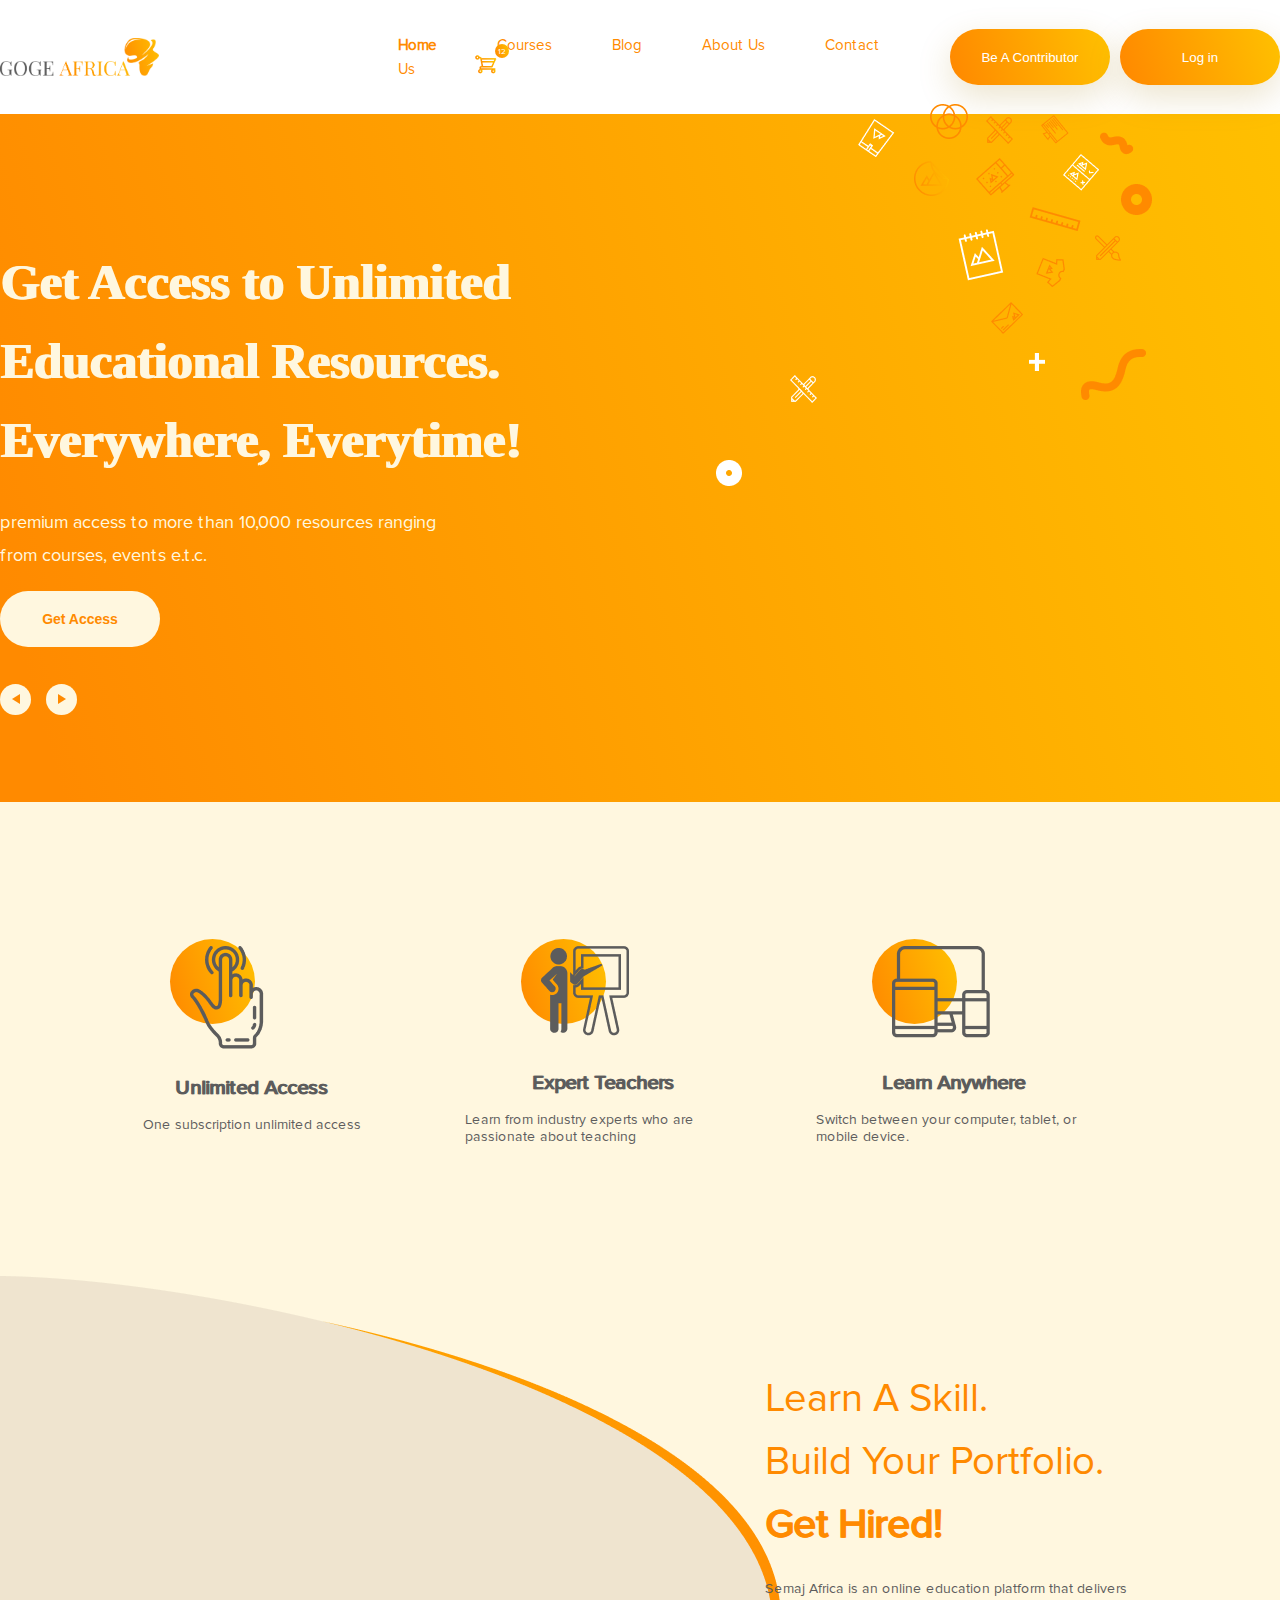
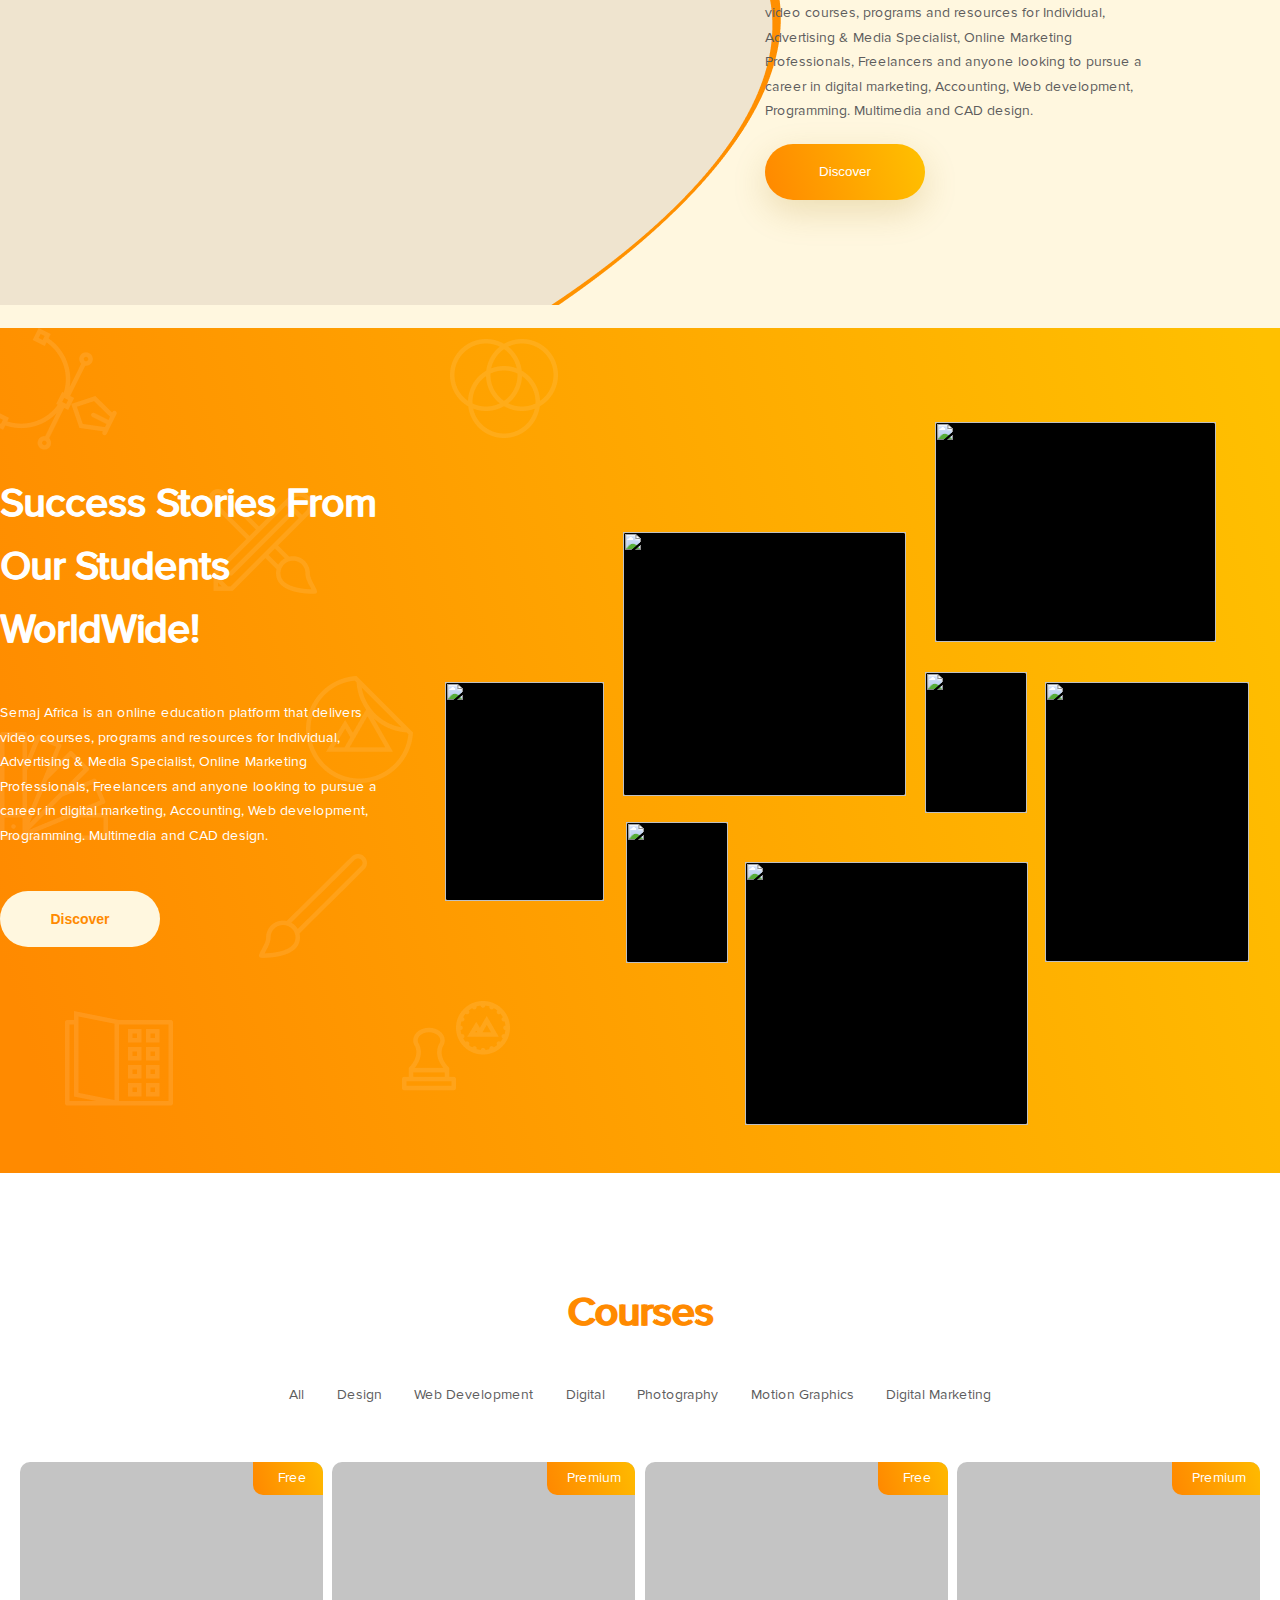
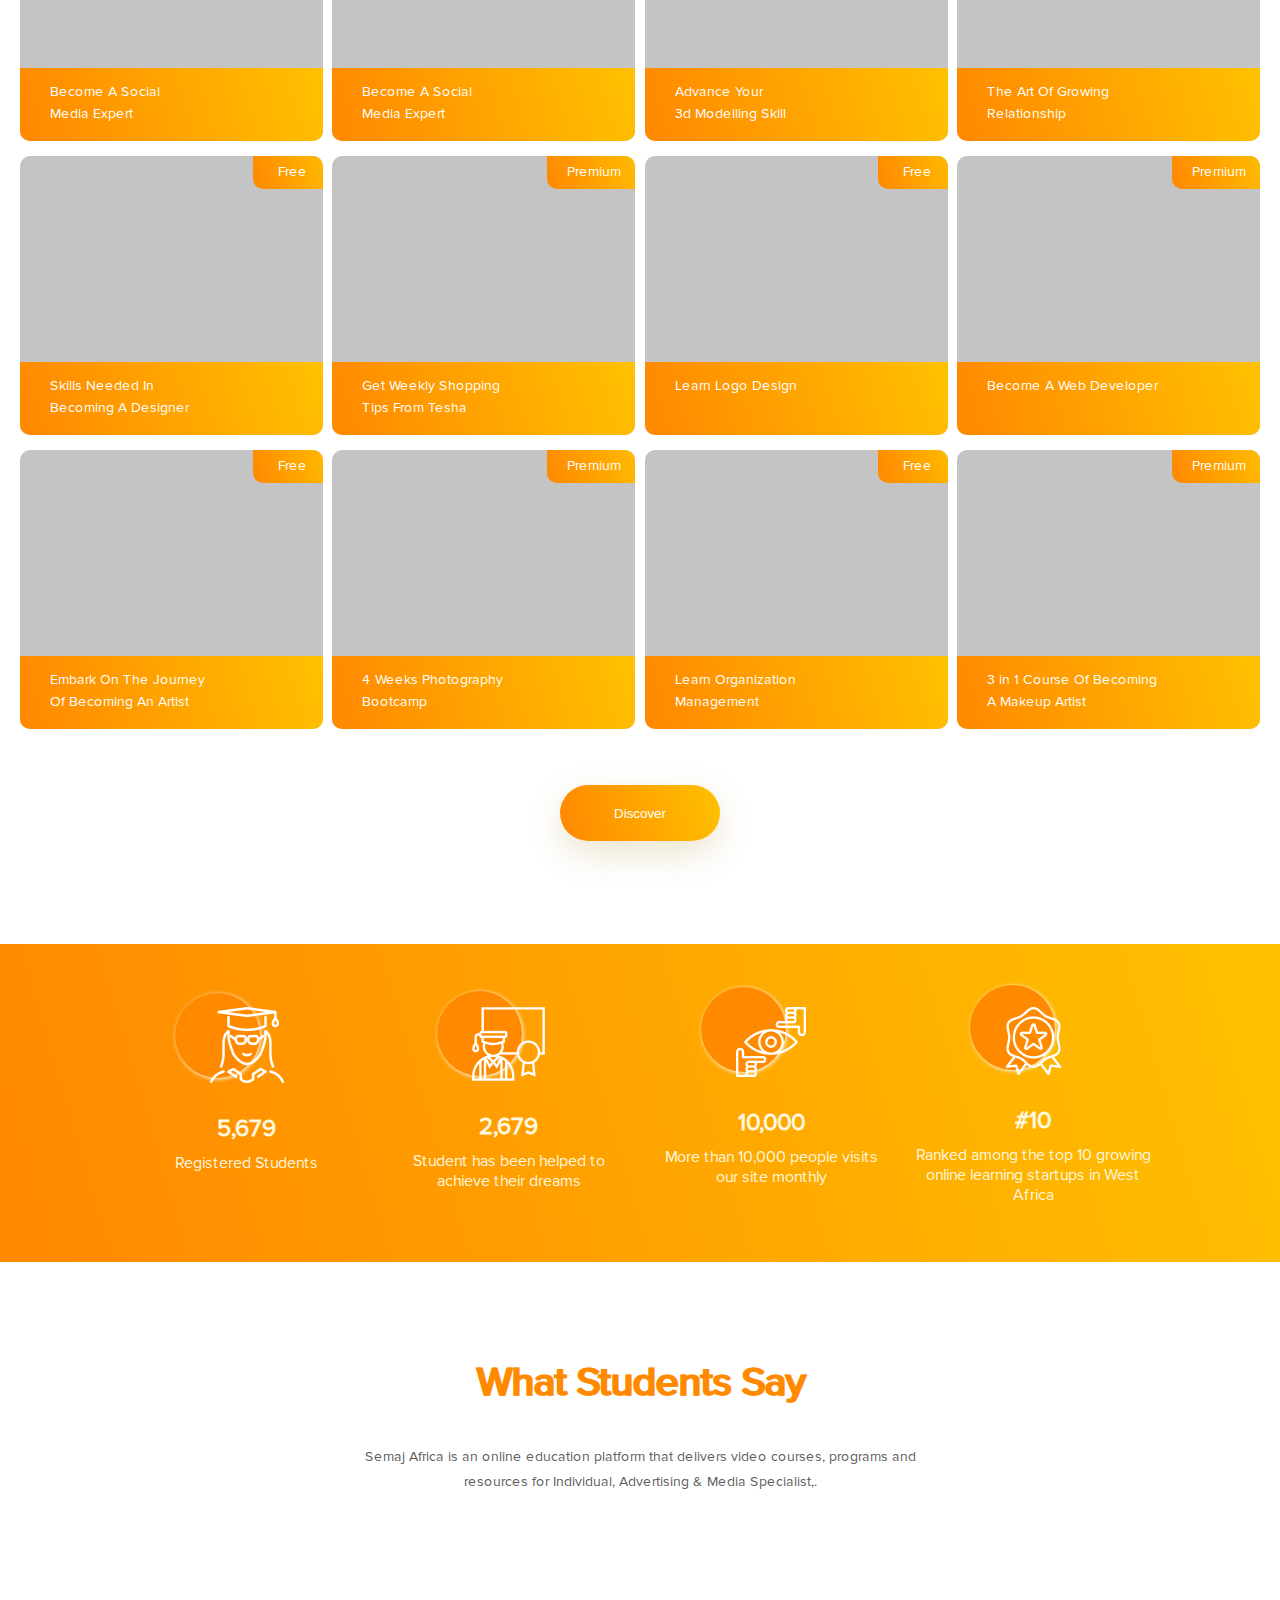
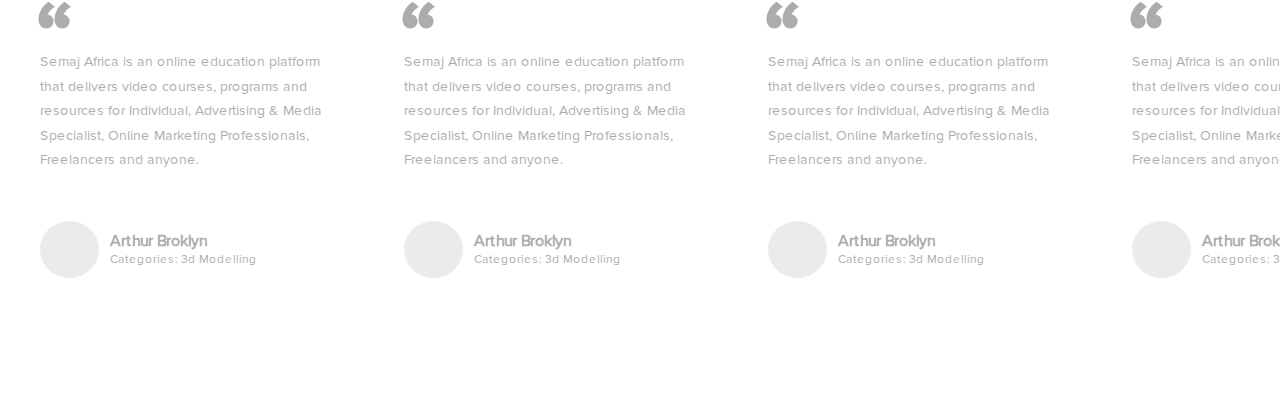
==== commit 8f7d42fd: "Добавлен блок отзывы" ====
--- a/index.html
+++ b/index.html
@@ -262,5 +262,66 @@
         <!-- /.achievement -->
     </section>
     <!-- /.Achievement-section -->
+    <section class="reviews-section">
+        <div class="reviews">
+            <h1 class="reviews_title">What Students Say</h1>
+            <p class="reviews_description">Semaj Africa is an online education platform 
+                that delivers video courses, programs and resources for Individual, Advertising & Media 
+                Specialist,.</p>
+            <div class="reviews_item">
+                <div class="reviews_item_list">
+                    <p class="reviews_item_list_text">Semaj Africa is an online education platform that delivers video courses, programs and resources for Individual, Advertising & Media Specialist, Online Marketing Professionals, Freelancers and anyone.</p>
+                   <div class="reviews_item_list_block">
+                    <div class="reviews_item_list_img">
+                        <img src="" alt="">
+                    </div>
+                    <div class="reviews_item_list_name">
+                            <h3 class="reviews_item_list_title">Arthur Broklyn</h3>
+                            <p class="reviews_item_list_description">Categories: 3d Modelling</p>
+                    </div>
+                   </div>
+                </div>
+                <div class="reviews_item_list">
+                    <p class="reviews_item_list_text">Semaj Africa is an online education platform that delivers video courses, programs and resources for Individual, Advertising & Media Specialist, Online Marketing Professionals, Freelancers and anyone.</p>
+                   <div class="reviews_item_list_block">
+                    <div class="reviews_item_list_img">
+                        <img src="" alt="">
+                    </div>
+                    <div class="reviews_item_list_name">
+                            <h3 class="reviews_item_list_title">Arthur Broklyn</h3>
+                            <p class="reviews_item_list_description">Categories: 3d Modelling</p>
+                    </div>
+                   </div>
+                </div>
+                <div class="reviews_item_list">
+                    <p class="reviews_item_list_text">Semaj Africa is an online education platform that delivers video courses, programs and resources for Individual, Advertising & Media Specialist, Online Marketing Professionals, Freelancers and anyone.</p>
+                   <div class="reviews_item_list_block">
+                    <div class="reviews_item_list_img">
+                        <img src="" alt="">
+                    </div>
+                    <div class="reviews_item_list_name">
+                            <h3 class="reviews_item_list_title">Arthur Broklyn</h3>
+                            <p class="reviews_item_list_description">Categories: 3d Modelling</p>
+                    </div>
+                   </div>
+                </div>
+                <div class="reviews_item_list">
+                    <p class="reviews_item_list_text">Semaj Africa is an online education platform that delivers video courses, programs and resources for Individual, Advertising & Media Specialist, Online Marketing Professionals, Freelancers and anyone.</p>
+                   <div class="reviews_item_list_block">
+                    <div class="reviews_item_list_img">
+                        <img src="" alt="">
+                    </div>
+                    <div class="reviews_item_list_name">
+                            <h3 class="reviews_item_list_title">Arthur Broklyn</h3>
+                            <p class="reviews_item_list_description">Categories: 3d Modelling</p>
+                    </div>
+                   </div>
+                </div>
+               
+            </div>
+        </div>
+        <!-- /.reviews -->
+    </section>
+    <!-- /.reviews-section -->
 </body>
 </html>--- a/css/style.css
+++ b/css/style.css
@@ -1,3 +1,4 @@
+@charset "UTF-8";
 @font-face {
   font-family: 'Proxima Nova Regular';
   src: url("../fonts/ProximaNova-Regular.eot");
@@ -574,7 +575,7 @@
 }
 
 .courses-section {
-  padding-top: 144px;
+  padding-top: 108px;
   display: -webkit-box;
   display: -ms-flexbox;
   display: flex;
@@ -766,4 +767,101 @@
 .achievement_item_title {
   margin: 26px 0 10px 0;
 }
+
+.reviews-section {
+  width: 100%;
+  padding-top: 96px;
+}
+
+.reviews_title {
+  text-align: center;
+  font-weight: bold;
+  color: #FF8A00;
+  text-shadow: 2px 0 0 #FF8A00;
+  font-size: 40px;
+  margin-bottom: 38px;
+}
+
+.reviews_description {
+  max-width: 585px;
+  width: 100%;
+  margin: 0 auto;
+  font-size: 14px;
+  line-height: 175.78%;
+  color: #5C5C5C;
+  text-align: center;
+  margin-bottom: 66px;
+}
+
+.reviews_item {
+  display: -webkit-box;
+  display: -ms-flexbox;
+  display: flex;
+  padding-bottom: 97px;
+  overflow: hidden;
+}
+
+.reviews_item_list {
+  width: 373px;
+  height: 343px;
+  padding: 40px;
+  border-radius: 5px;
+  color: #5C5C5C;
+  opacity: 0.5;
+}
+
+.reviews_item_list:hover {
+  -webkit-box-shadow: 0px 12px 35px rgba(160, 121, 0, 0.2);
+          box-shadow: 0px 12px 35px rgba(160, 121, 0, 0.2);
+  opacity: 1;
+}
+
+.reviews_item_list_text {
+  position: relative;
+  font-size: 14px;
+  line-height: 175.78%;
+  margin-top: 50px;
+  width: 284px;
+}
+
+.reviews_item_list_text:after {
+  position: absolute;
+  content: "“";
+  top: -20px;
+  font-size: 100px;
+  font-weight: bold;
+  left: -5px;
+}
+
+.reviews_item_list_block {
+  display: -webkit-box;
+  display: -ms-flexbox;
+  display: flex;
+  -webkit-box-align: center;
+      -ms-flex-align: center;
+          align-items: center;
+  margin-top: 48px;
+}
+
+.reviews_item_list_img {
+  position: relative;
+  width: 59px;
+  height: 57px;
+  border-radius: 50%;
+  background: #D8D8D8;
+  margin-right: 11px;
+}
+
+.reviews_item_list_title {
+  font-size: 16px;
+  line-height: 105.47%;
+  font-weight: bold;
+}
+
+.reviews_item_list_description {
+  font-size: 12px;
+  line-height: 105.47%;
+  font-weight: normal;
+  margin-top: 4px;
+}
 /*# sourceMappingURL=style.css.map */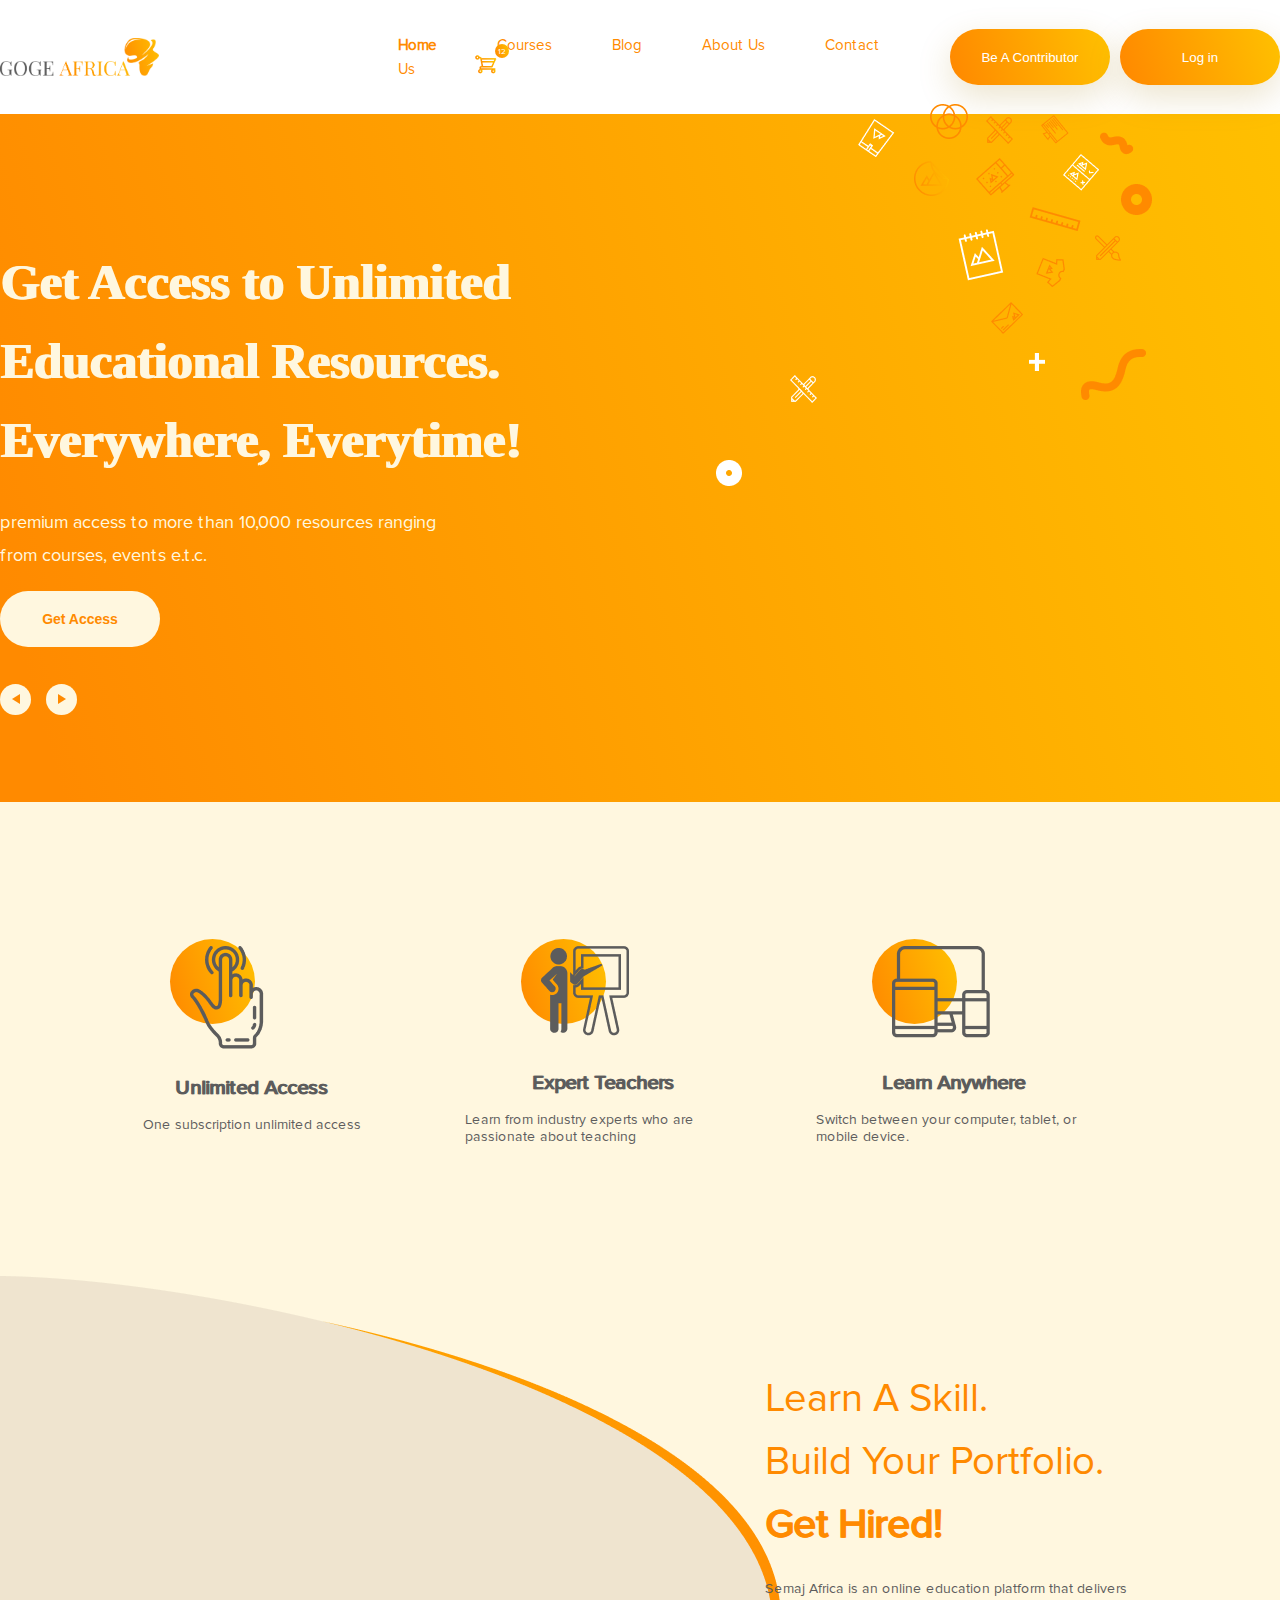
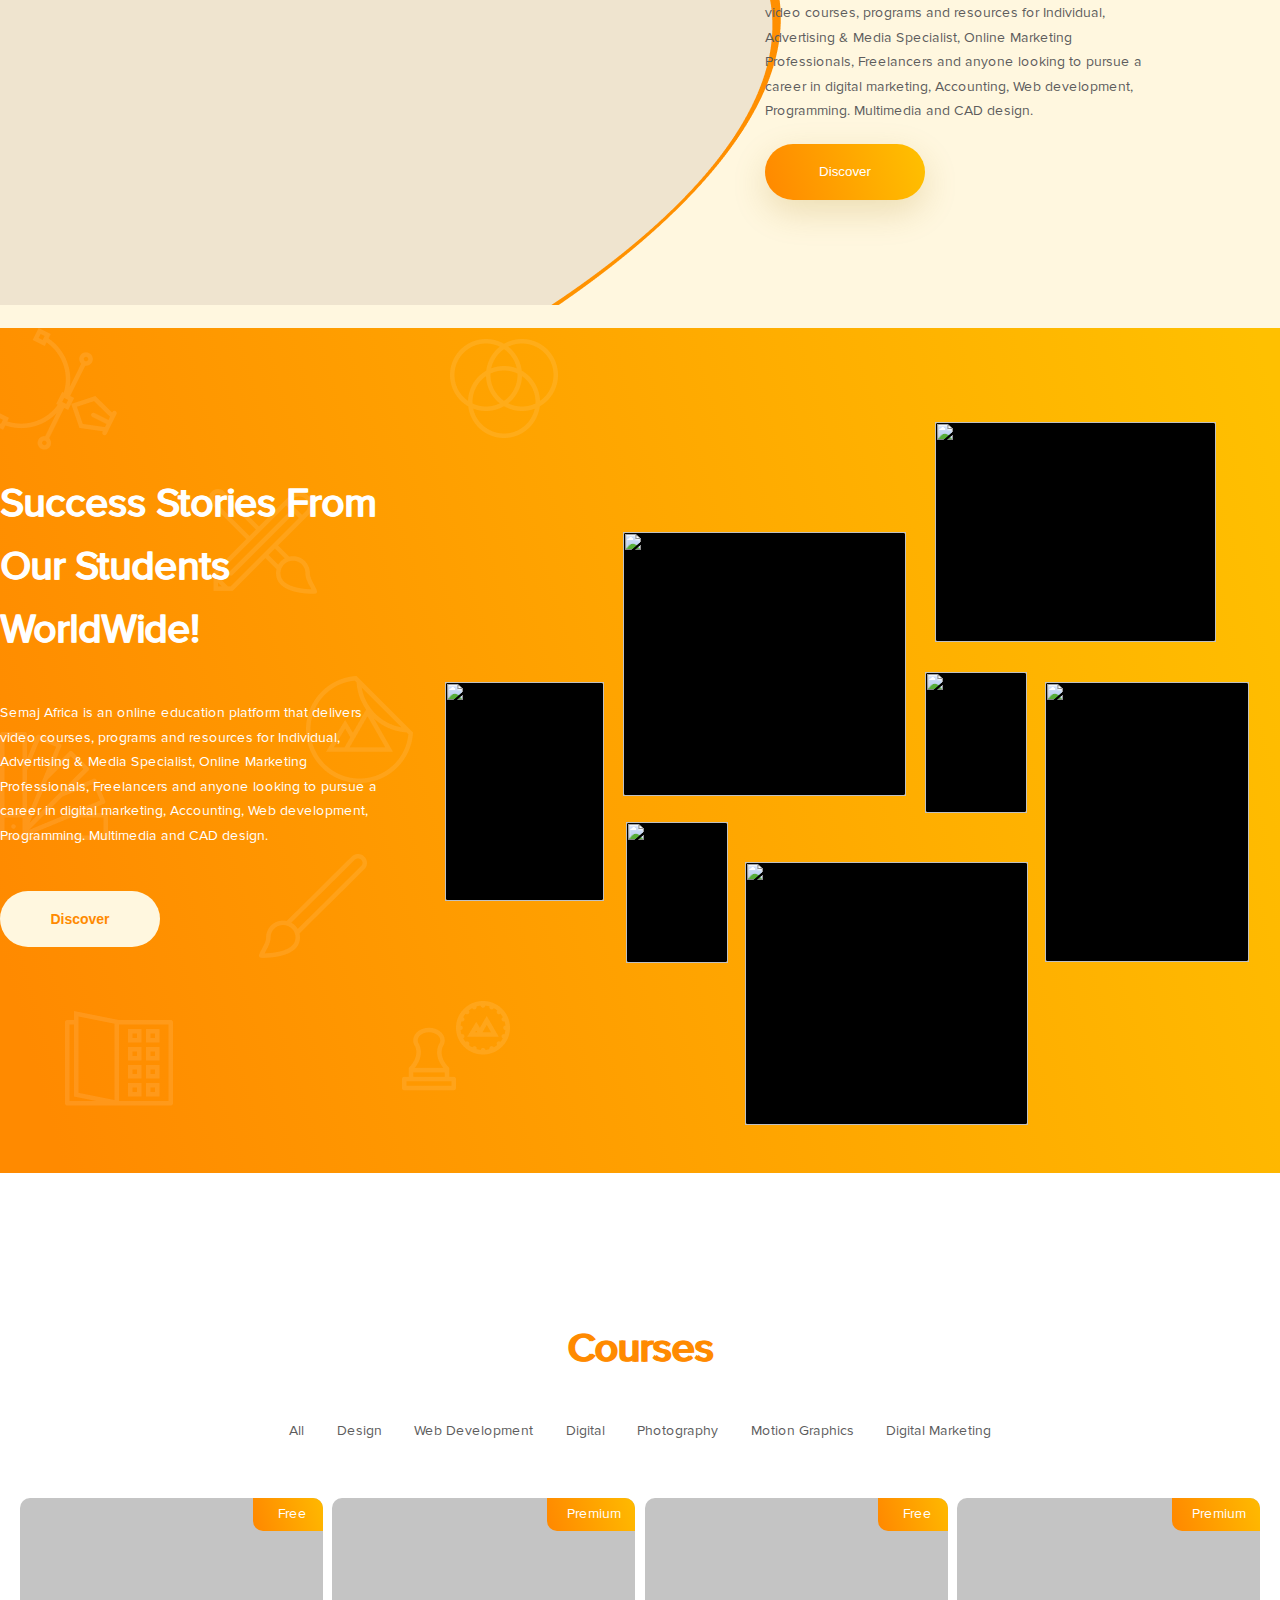
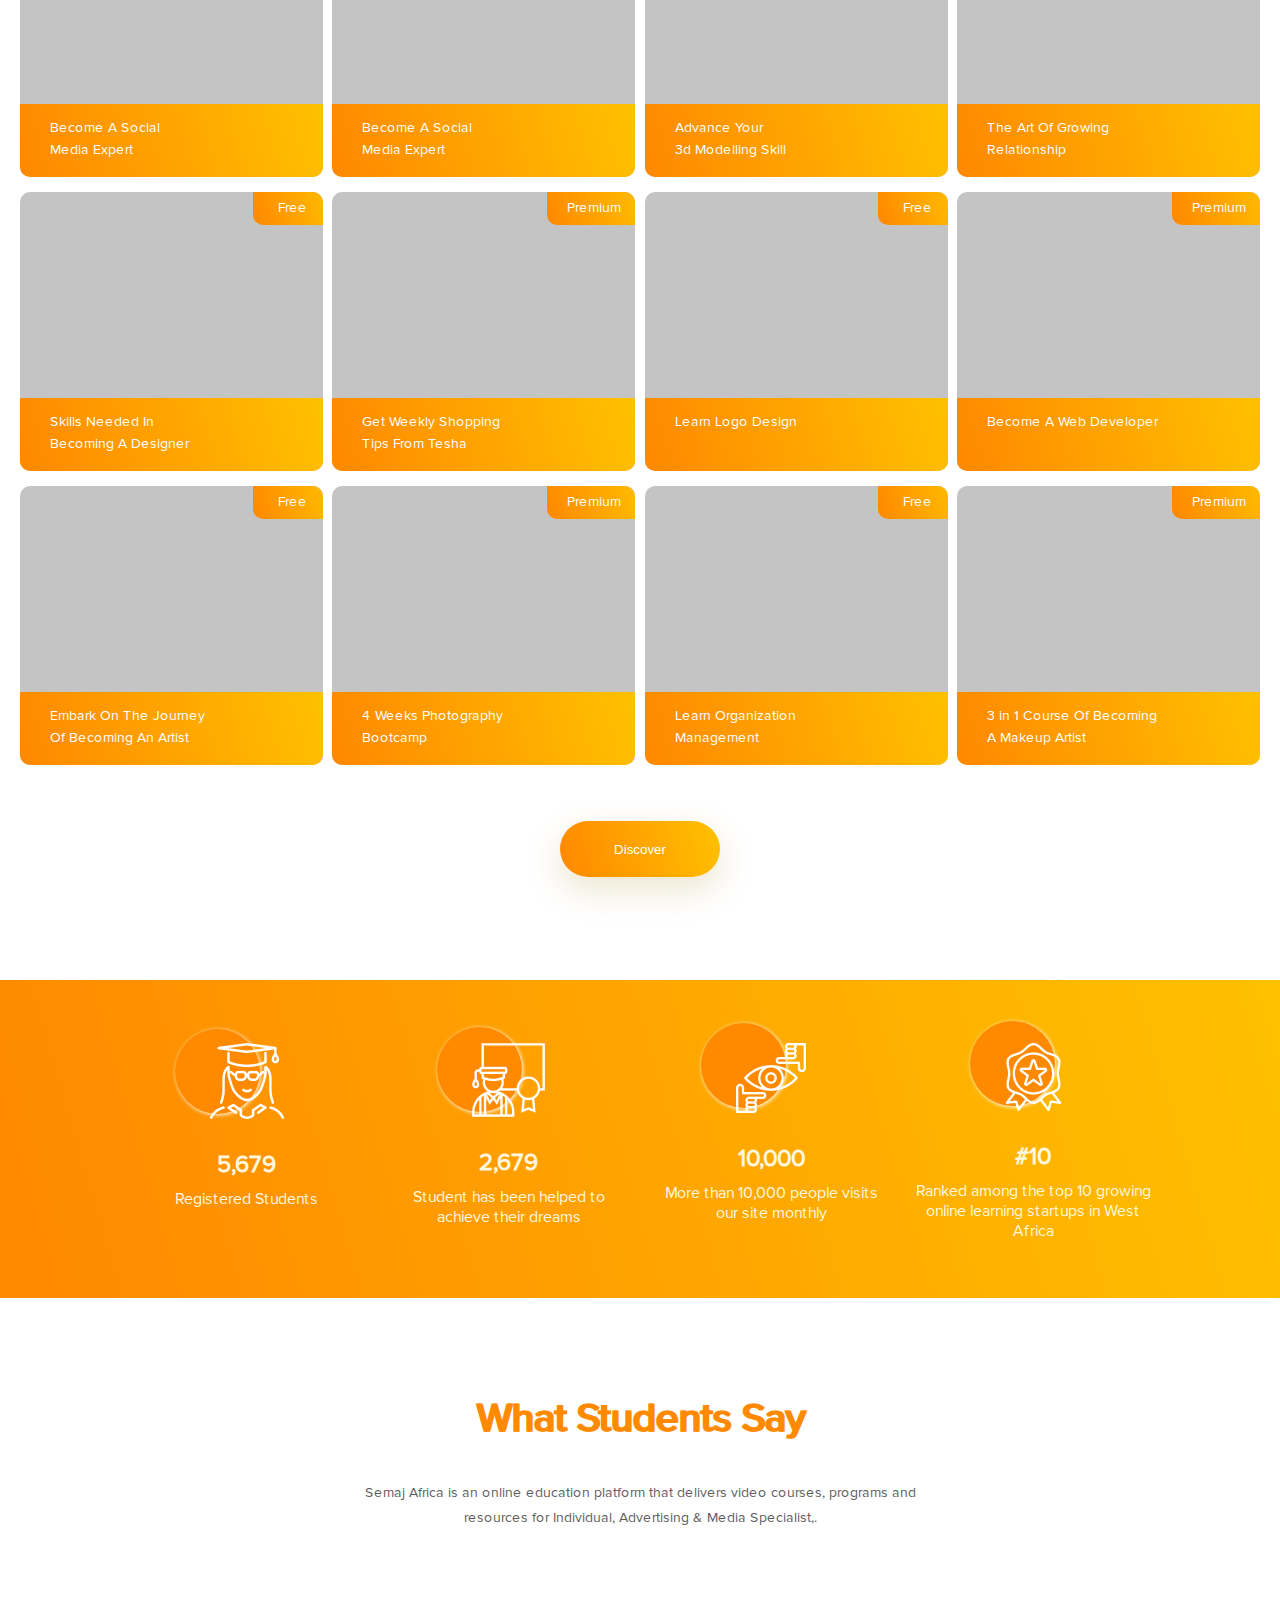
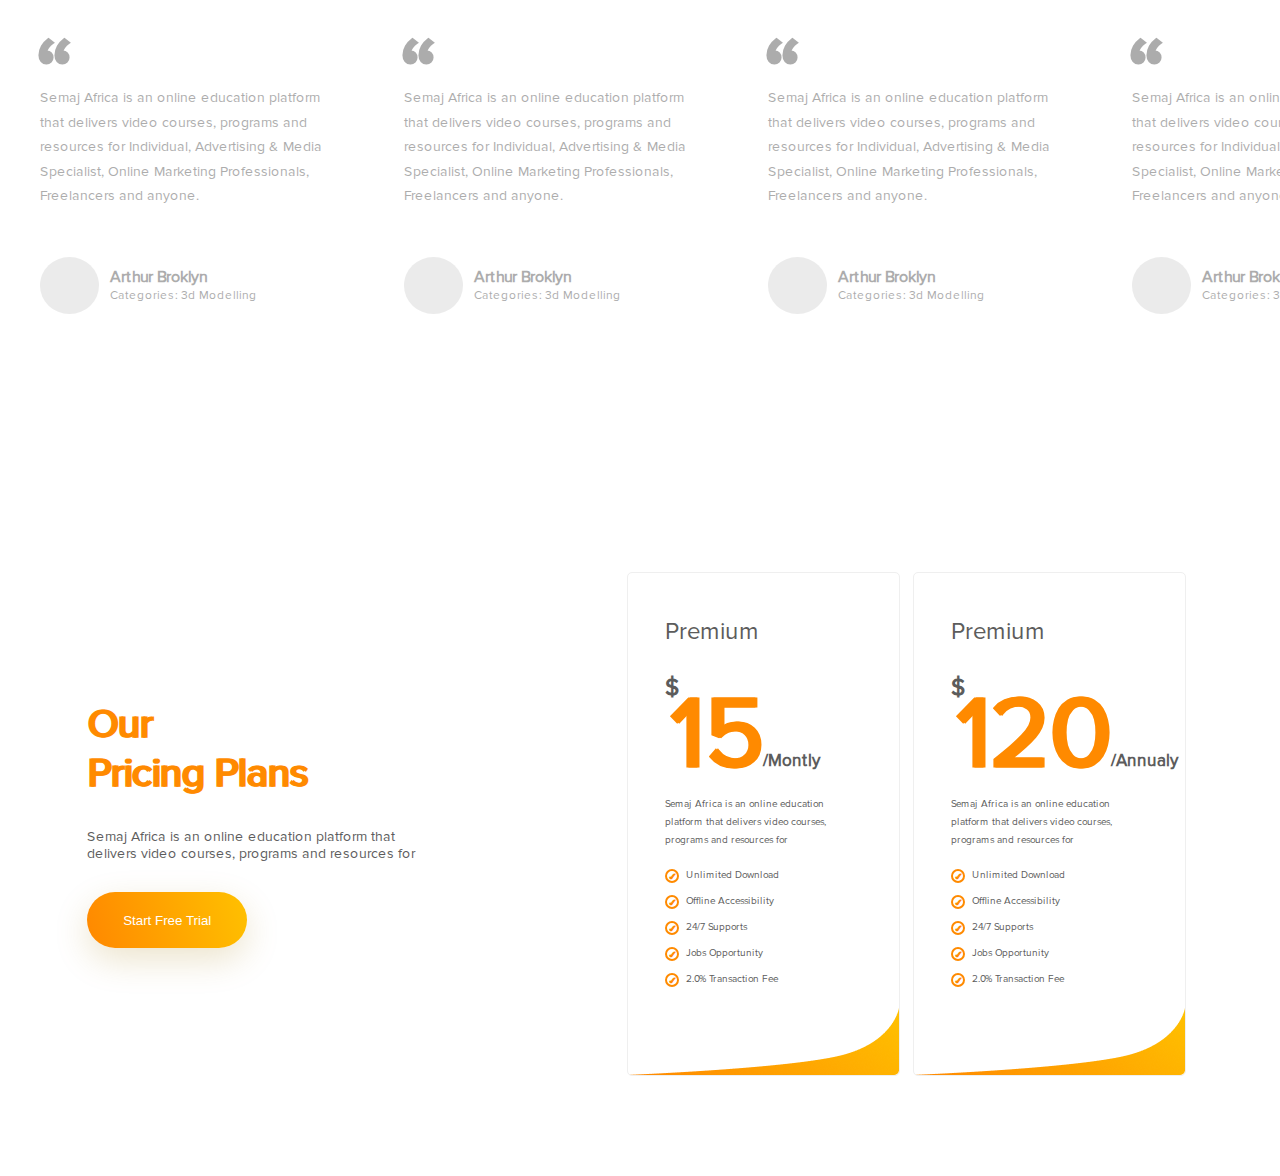
==== commit 18d838ee: "Добавлен блок цены" ====
--- a/index.html
+++ b/index.html
@@ -323,5 +323,48 @@
         <!-- /.reviews -->
     </section>
     <!-- /.reviews-section -->
+    <section class="price-section">
+        <div class="contain">
+            <div class="price">
+                <div class="price_block">
+                    <h2 class="price_block_title">Our<br>
+                            Pricing Plans</h2>
+                    <p class="price_block_description">Semaj Africa is an online education platform that delivers video courses, programs and resources for </p>
+                    <button class="price_block_button header_buttons_btn">Start Free Trial</button>
+                </div>
+                <div class="price_links">
+                    <div class="price_links_item">
+                        <p class="price_links_item_premium">Premium</p>
+                        <h2 class="price_links_item_title">15<span class="price_links_item_title_montly">/Montly</span></h2>
+                        <p class="price_links_item_description">Semaj Africa is an online education platform that delivers video courses, programs and resources for </p>
+                        <ul class="price_links_item_advantages">
+                            <li class="price_links_item_advantages_item">Unlimited Download</li>
+                            <li class="price_links_item_advantages_item">Offline Accessibility</li>
+                            <li class="price_links_item_advantages_item">24/7 Supports</li>
+                            <li class="price_links_item_advantages_item">Jobs Opportunity</li>
+                            <li class="price_links_item_advantages_item">2.0% Transaction Fee</li>
+                        </ul>
+                        <!-- /.price_links_item_advantages -->
+                    </div>
+                    <div class="price_links_item">
+                            <p class="price_links_item_premium">Premium</p>
+                            <h2 class="price_links_item_title">120<span class="price_links_item_title_annually">/Annualy</span>
+                            </h2>
+                            <p class="price_links_item_description">Semaj Africa is an online education platform that delivers video courses, programs and resources for </p>
+                            <ul class="price_links_item_advantages">
+                                <li class="price_links_item_advantages_item">Unlimited Download</li>
+                                <li class="price_links_item_advantages_item">Offline Accessibility</li>
+                                <li class="price_links_item_advantages_item">24/7 Supports</li>
+                                <li class="price_links_item_advantages_item">Jobs Opportunity</li>
+                                <li class="price_links_item_advantages_item">2.0% Transaction Fee</li>
+                            </ul>
+                            <!-- /.price_links_item_advantages -->
+                        </div>
+                </div>
+            </div>
+        </div>
+        <!-- /.contain -->
+    </section>
+    <!-- /.price-section -->
 </body>
 </html>--- a/css/style.css
+++ b/css/style.css
@@ -20,6 +20,14 @@
   src: url("./fonts/ProximaNova-Bold.eot");
   src: local("./fonts/Proxima Nova Bold"), local("ProximaNova-Bold"), url("./fonts/ProximaNova-Bold.eot?#iefix") format("embedded-opentype"), url("./fonts/ProximaNova-Bold.woff") format("woff"), url("./fonts/ProximaNova-Bold.ttf") format("truetype");
   font-weight: bold;
+  font-style: normal;
+}
+
+@font-face {
+  font-family: 'fontello';
+  src: url("../font/fontello.eot?71693482");
+  src: url("../font/fontello.eot?71693482#iefix") format("embedded-opentype"), url("../font/fontello.woff2?71693482") format("woff2"), url("../font/fontello.woff?71693482") format("woff"), url("../font/fontello.ttf?71693482") format("truetype"), url("../font/fontello.svg?71693482#fontello") format("svg");
+  font-weight: normal;
   font-style: normal;
 }
 
@@ -575,7 +583,7 @@
 }
 
 .courses-section {
-  padding-top: 108px;
+  padding-top: 144px;
   display: -webkit-box;
   display: -ms-flexbox;
   display: flex;
@@ -864,4 +872,127 @@
   font-weight: normal;
   margin-top: 4px;
 }
+
+.price-section {
+  position: relative;
+  padding-top: 136px;
+  padding-bottom: 100px;
+}
+
+.price {
+  display: -webkit-box;
+  display: -ms-flexbox;
+  display: flex;
+  -ms-flex-pack: distribute;
+      justify-content: space-around;
+  -webkit-box-align: center;
+      -ms-flex-align: center;
+          align-items: center;
+}
+
+.price_block_title {
+  font-size: 40px;
+  color: #FF8A00;
+  text-shadow: 2px 0 0 #FF8A00;
+}
+
+.price_block_description {
+  width: 359px;
+  font-size: 14px;
+  margin-top: 30px;
+  color: #5C5C5C;
+}
+
+.price_block_button {
+  margin-top: 30px;
+}
+
+.price_links {
+  display: -webkit-box;
+  display: -ms-flexbox;
+  display: flex;
+  -ms-flex-pack: distribute;
+      justify-content: space-around;
+  width: 572px;
+}
+
+.price_links_item {
+  width: 273px;
+  height: 504px;
+  border: 1px solid #EFEFEF;
+  border-radius: 5px;
+  padding: 44px 37px;
+  background: url("../img/prices.png") no-repeat bottom right;
+  color: #5C5C5C;
+}
+
+.price_links_item_premium {
+  font-size: 24px;
+  margin-bottom: 27px;
+}
+
+.price_links_item_title {
+  font-size: 101px;
+  color: #FF8A00;
+  position: relative;
+  text-shadow: 2px 0 0 #FF8A00;
+  margin-left: 5px;
+  height: 102px;
+}
+
+.price_links_item_title:after {
+  position: absolute;
+  content: '$';
+  font-size: 24px;
+  color: #5C5C5C;
+  top: 0;
+  left: -5px;
+  text-shadow: none;
+}
+
+.price_links_item_title span {
+  font-size: 17px;
+  color: #5C5C5C;
+  text-shadow: none;
+}
+
+.price_links_item_description {
+  font-size: 10px;
+  margin: 20px 0;
+  line-height: 18px;
+}
+
+.price_links_item_advantages_item {
+  font-size: 10px;
+  margin-bottom: 14px;
+  list-style: none;
+  position: relative;
+  margin-left: 21px;
+}
+
+.price_links_item_advantages_item:after {
+  position: absolute;
+  width: 10px;
+  height: 10px;
+  content: '\2713';
+  font-weight: bold;
+  font-family: arial;
+  color: #FF8A00;
+  border: 2px solid #FF8A00;
+  border-radius: 50px;
+  top: 0;
+  left: 0;
+  margin-left: -21px;
+  display: -webkit-box;
+  display: -ms-flexbox;
+  display: flex;
+  -webkit-box-align: center;
+      -ms-flex-align: center;
+          align-items: center;
+  -webkit-box-pack: center;
+      -ms-flex-pack: center;
+          justify-content: center;
+  font-size: 10px;
+  text-shadow: 1px 0 0 #FF8A00;
+}
 /*# sourceMappingURL=style.css.map */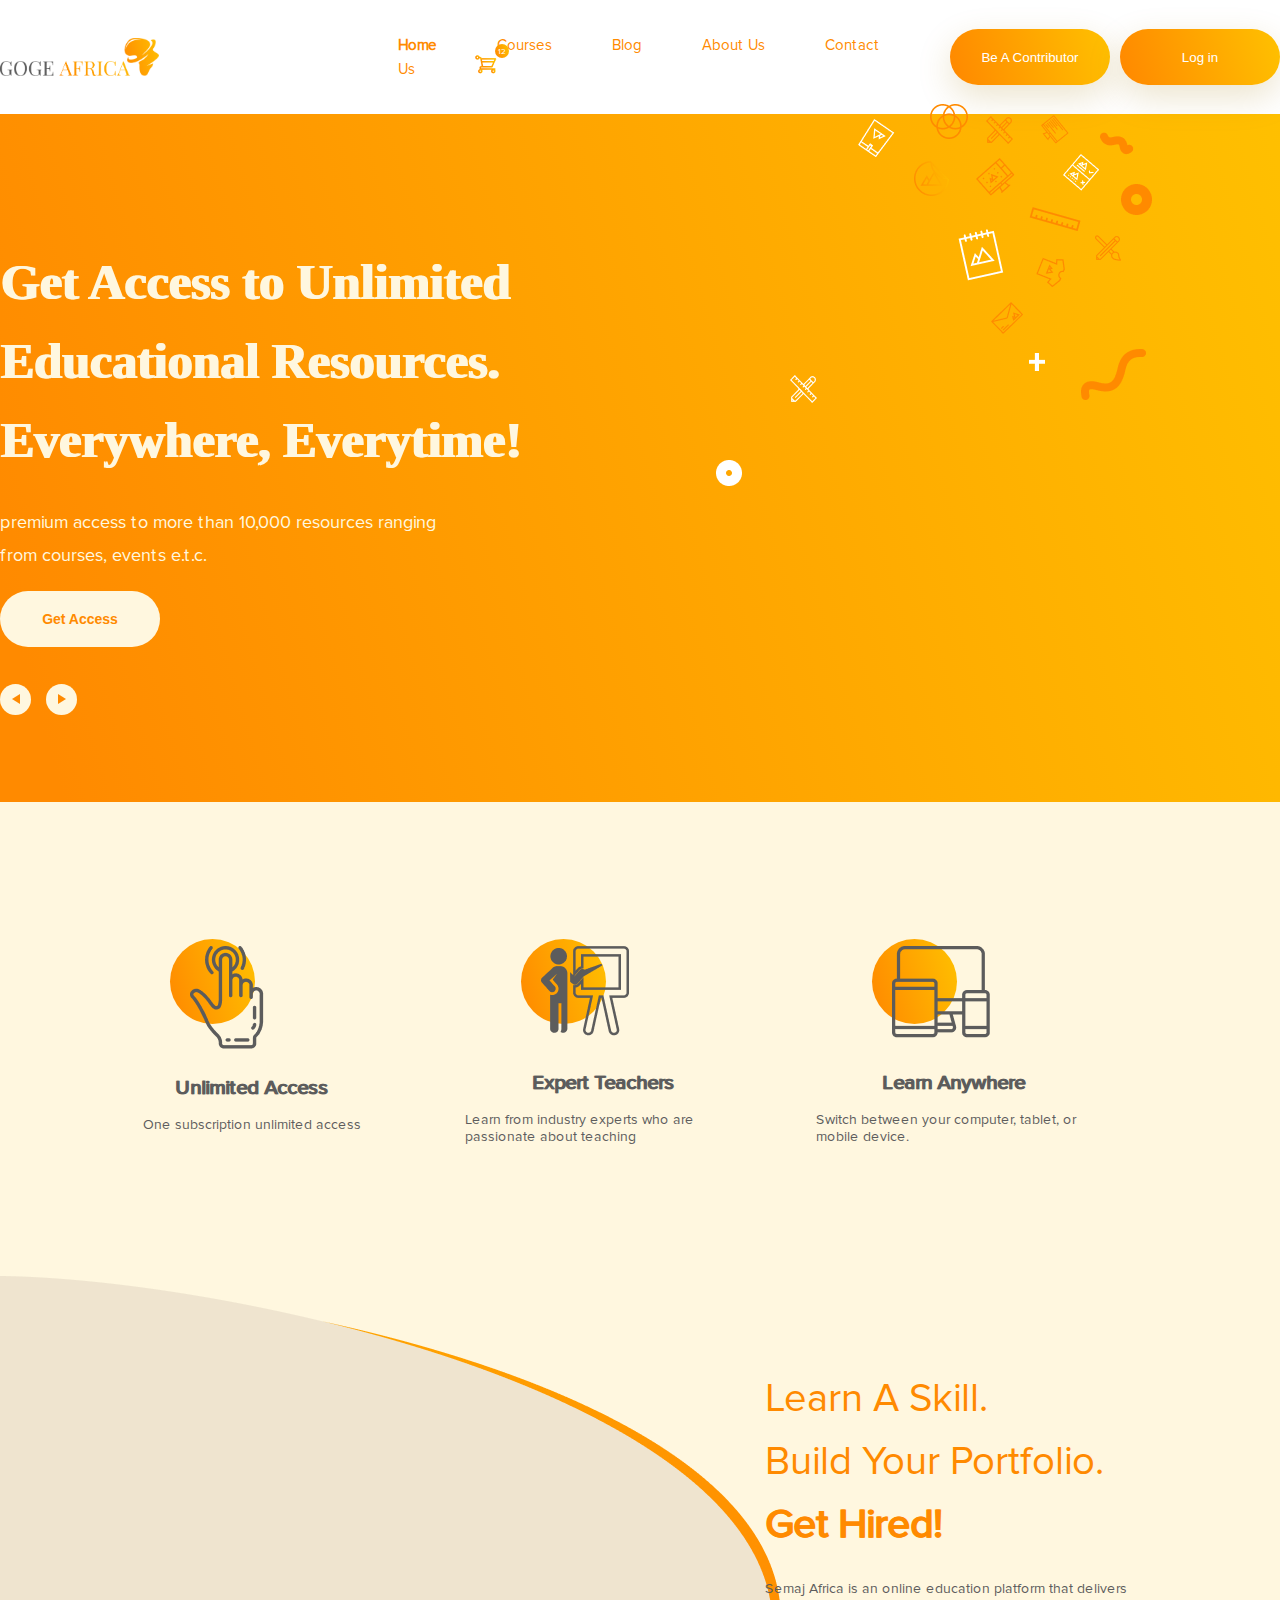
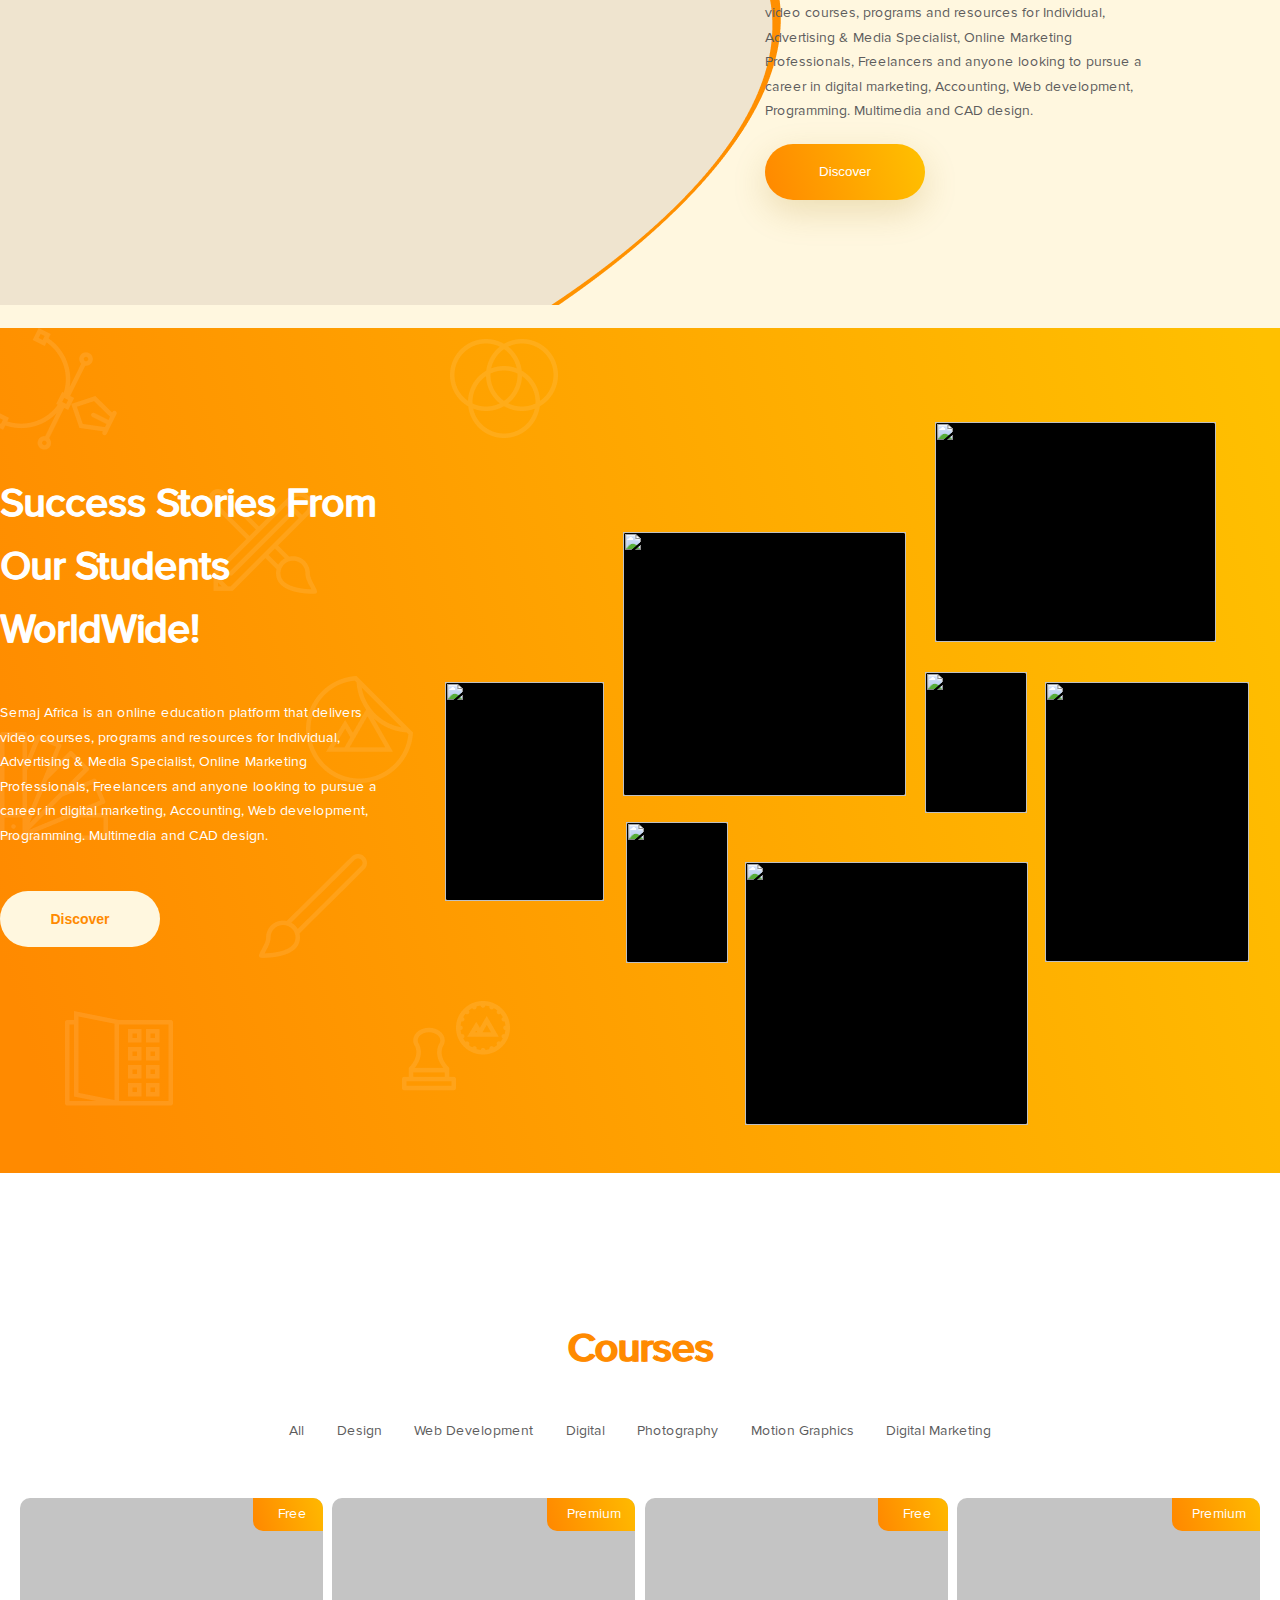
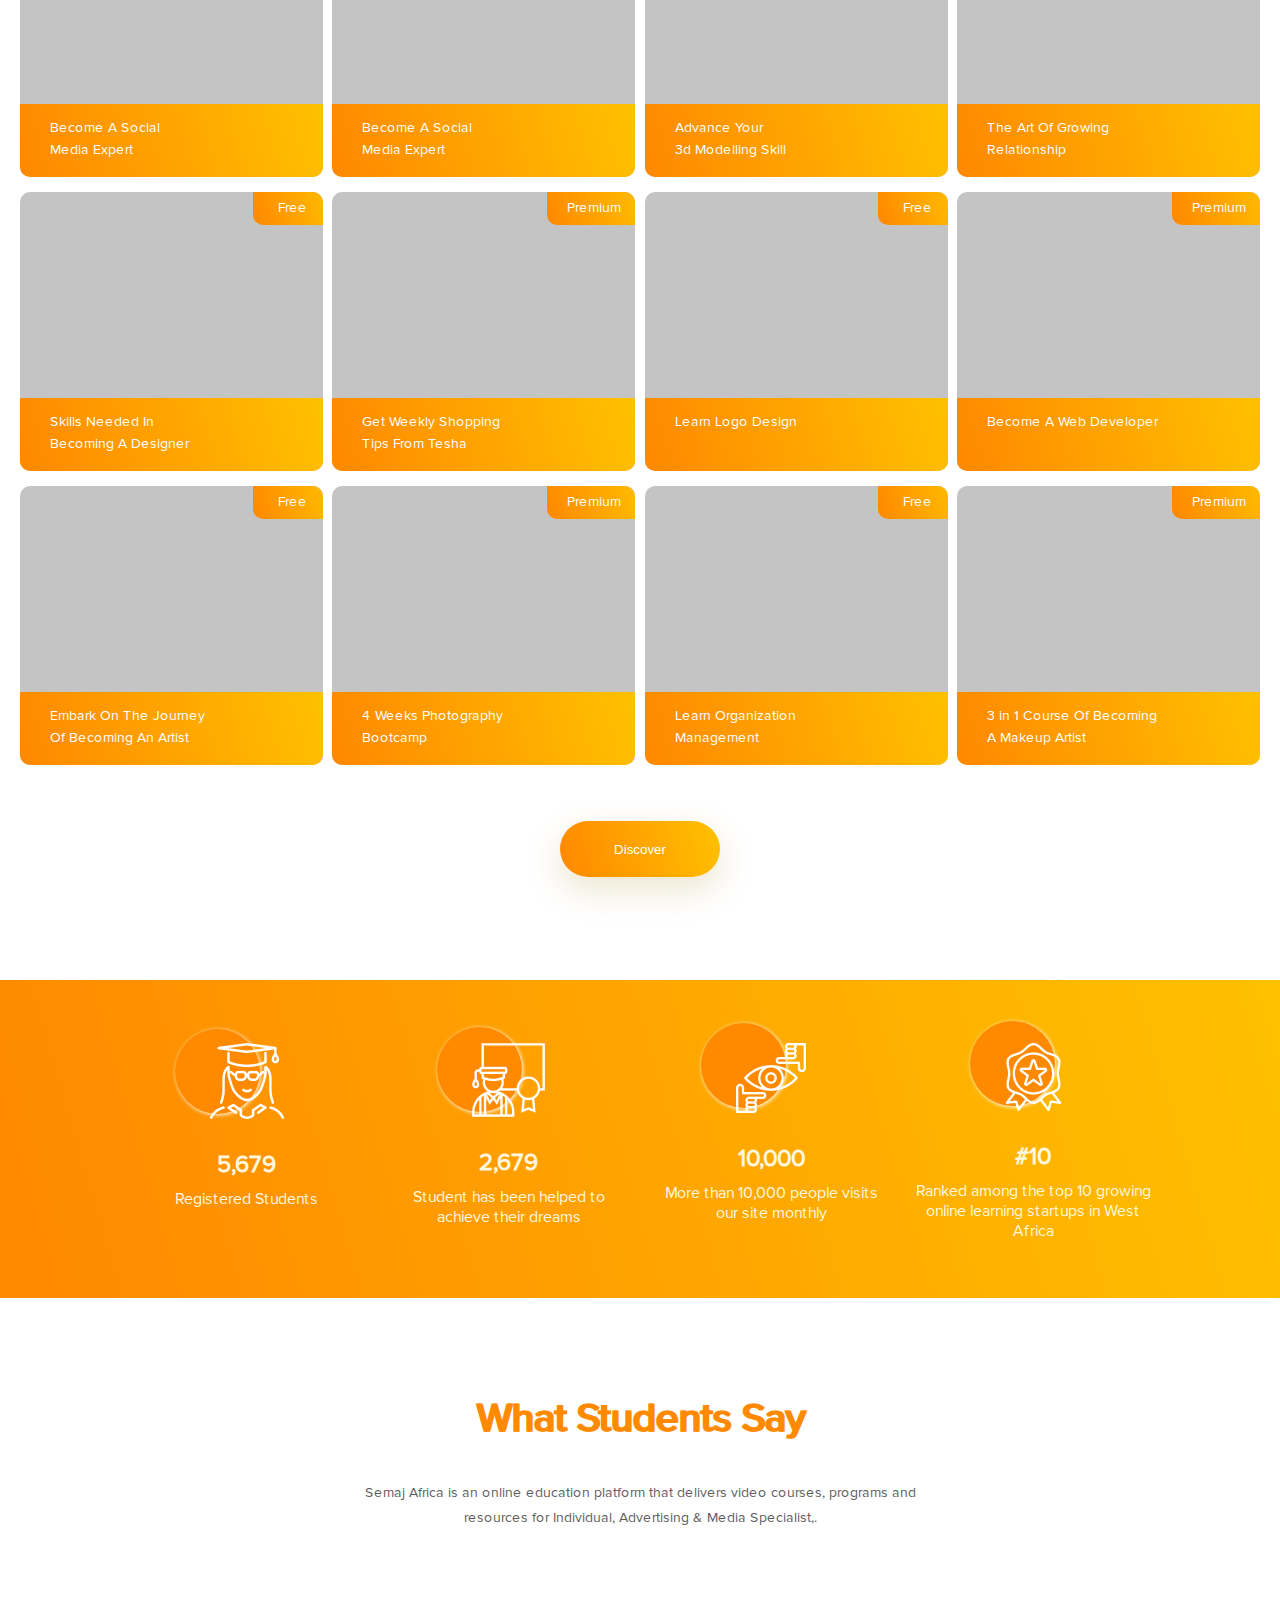
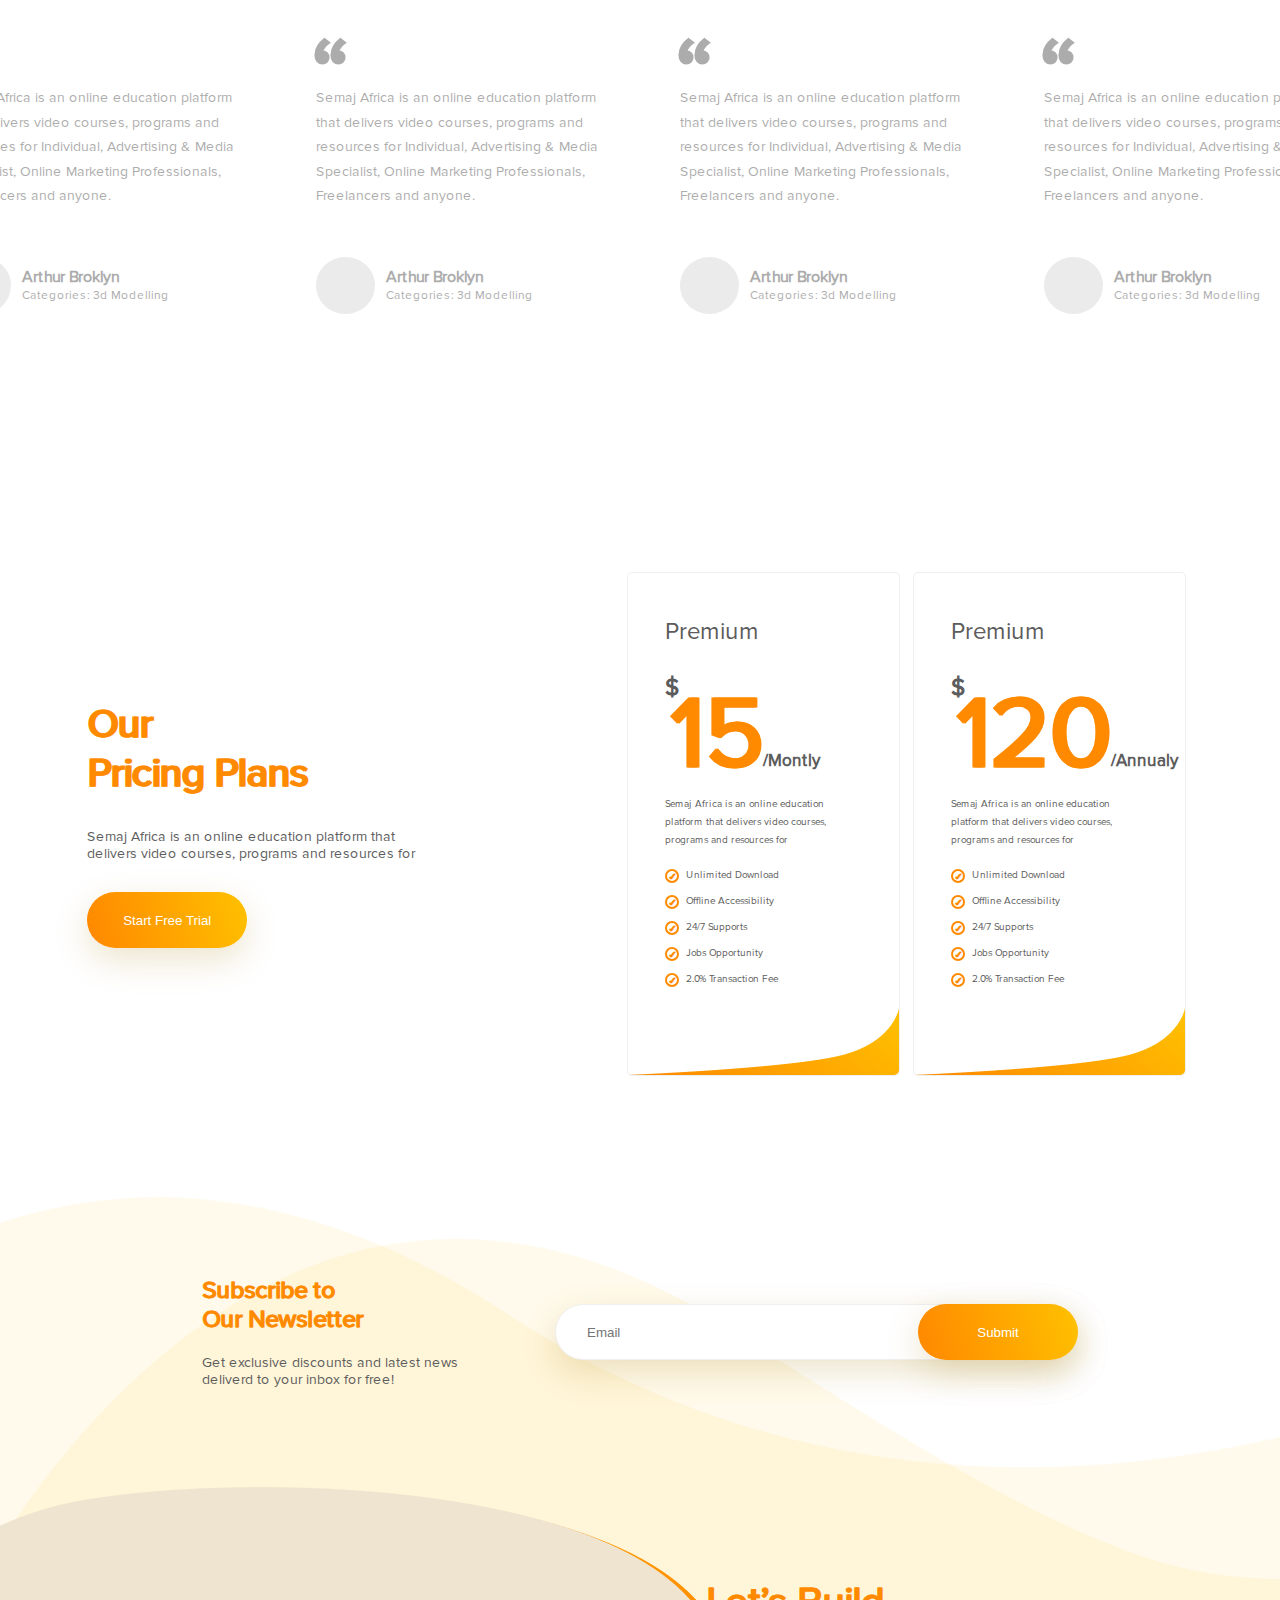
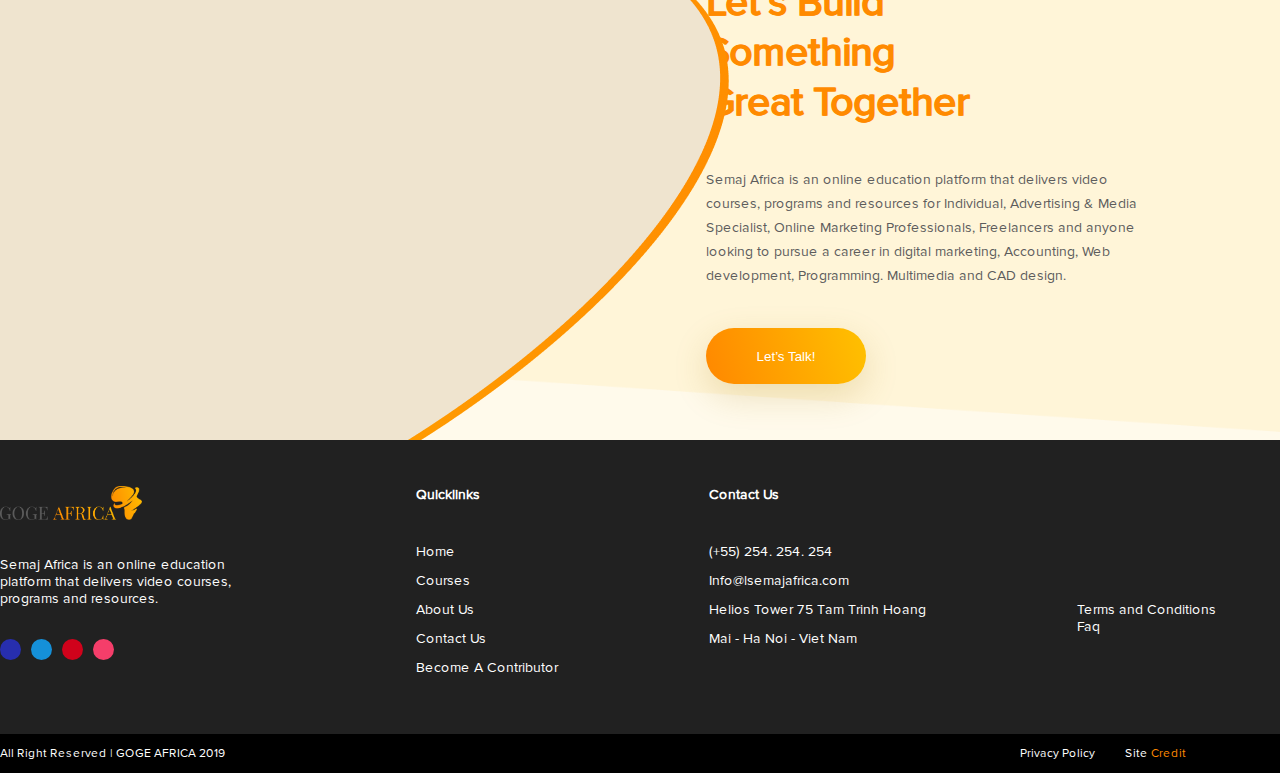
==== commit 191fa959: "Добавлен подвал" ====
--- a/index.html
+++ b/index.html
@@ -5,6 +5,7 @@
     <meta name="viewport" content="width=device-width, initial-scale=1.0">
     <meta http-equiv="X-UA-Compatible" content="ie=edge">
     <link rel="stylesheet" href="./css/style.css">
+    
     <title>Document</title>
 </head>
 <body>
@@ -366,5 +367,86 @@
         <!-- /.contain -->
     </section>
     <!-- /.price-section -->
+    <section class="subscription-section">
+        <div class="subscription">
+            <div class="subscription_text">
+                <h2 class="subscription_text_title">Subscribe to<br>
+                        Our Newsletter</h2>
+                <p class="subscription_text_description">Get exclusive discounts and latest news deliverd to your inbox for free!</p>
+            </div>
+            <form class="subscription_input">
+                <input type="text" name="" id="" placeholder="Email">
+                <button class="subscription_btn header_buttons_btn">Submit</button>
+            </form>
+            
+        </div>
+        <!-- /.subscription -->
+        <div class="appeals">
+                <span class="appeal_img"><img src="" alt=""></span>
+            <div class="appeal">
+                
+                <h2 class="appeal_title">Let’s Build Something <br>Great Together</h2>
+                <p class="appeal_description">Semaj Africa is an online education platform that delivers video courses, programs and resources for Individual, Advertising & Media Specialist, Online Marketing Professionals, Freelancers and anyone looking to pursue a career in digital marketing, Accounting, Web development, Programming. Multimedia and CAD design.</p>
+                <button class="appeal_btn header_buttons_btn">Let’s Talk!</button>
+            </div>
+            <!-- /.appeal -->
+        </div>
+        <!-- /.appeals -->
+    </section>
+    <footer class="footer-section">
+    <div class="contain">
+        <div class="footer">
+                <div class="footer_logo">
+                        <img src="./img/Logo.png" alt="" class="footer_logo_img">
+                        <p class="footer_logo_text">Semaj Africa is an online education platform that delivers video courses, programs and resources.</p>
+                        <div class="footer_logo_social">
+                                <i class="fab fa-facebook-f footer_logo_social-f"></i>
+                                <i class="fab fa-twitter footer_logo_social-twitter"></i>
+                                <i class="fab fa-youtube footer_logo_social-youtube "></i>
+                                <i class="fab fa-dribbble footer_logo_social-dribbble"></i>
+                        </div>
+                    </div>
+                    <div class="footer_quicklinks">
+                        <p class="footer_quicklinks_text">Quicklinks</p>
+                        <nav>
+                                <a href="#" class="footer_quicklinks_link">Home</a>
+                                <a href="#" class="footer_quicklinks_link">Courses</a>
+                                <a href="#" class="footer_quicklinks_link">About Us</a>
+                                <a href="#" class="footer_quicklinks_link">Contact Us</a>
+                                <a href="#" class="footer_quicklinks_link">Become A Contributor</a>
+                        </nav>
+                    </div>
+                    <div class="footer_contact">
+                        <h3 class="footer_contact_text">Contact Us</h3>
+                        <p class="footer_contact_tel">(+55) 254. 254. 254</p>
+                        <p class="footer_contact_email">Info@lsemajafrica.com</p>
+                        <p class="footer_contact_adress">Helios Tower 75 Tam Trinh Hoang</p>
+                        <p class="footer_contact_adress"> Mai - Ha Noi - Viet Nam</p>
+                    </div>
+                    <div class="footer_faq">
+                        <a href="#" class="footer_faq_link">Terms and Conditions</a>
+                        <a href="#" class="footer_faq_link">Faq</a>
+                    </div>
+        </div>
+        <!-- /.footer -->
+        
+    </div>
+    <!-- /.contain -->
+
+    </footer>
+    <section class="privacy-section">
+            <div class="contain">
+                    <div class="privacy">
+                            <div class="privacy_block">
+                                <p>All Right Reserved | GOGE AFRICA 2019</p>
+                            </div>
+                            <div class="privacy_text">
+                                <p>Privacy Policy</p>
+                                <a href="#">Site <span>Credit</span></a>
+                            </div>
+                        </div>
+            </div>
+    </section>
+    <script src="https://kit.fontawesome.com/fb93c04693.js" crossorigin="anonymous"></script>
 </body>
 </html>--- a/css/style.css
+++ b/css/style.css
@@ -807,6 +807,9 @@
   display: flex;
   padding-bottom: 97px;
   overflow: hidden;
+  -webkit-box-pack: center;
+      -ms-flex-pack: center;
+          justify-content: center;
 }
 
 .reviews_item_list {
@@ -995,4 +998,316 @@
   font-size: 10px;
   text-shadow: 1px 0 0 #FF8A00;
 }
+
+.subscription-section {
+  position: relative;
+  padding-top: 100px;
+  width: 100%;
+  background: url("../img/subscrib_body.png") no-repeat;
+  background-size: cover;
+  overflow: hidden;
+}
+
+.subscription {
+  -webkit-box-pack: center;
+      -ms-flex-pack: center;
+          justify-content: center;
+  width: 80%;
+  margin: 0 auto;
+  display: -webkit-box;
+  display: -ms-flexbox;
+  display: flex;
+  -webkit-box-align: center;
+      -ms-flex-align: center;
+          align-items: center;
+}
+
+.subscription_text {
+  width: 301px;
+  margin-right: 52px;
+}
+
+.subscription_text_title {
+  font-size: 24px;
+  color: #FF8A00;
+  text-shadow: 1px 0 0 #FF8A00;
+  margin-bottom: 20px;
+}
+
+.subscription_text_description {
+  font-size: 14px;
+  color: #5C5C5C;
+}
+
+.subscription_input {
+  width: 523px;
+  height: 56px;
+  display: -webkit-box;
+  display: -ms-flexbox;
+  display: flex;
+  position: relative;
+  font-size: 14px;
+}
+
+.subscription_input input {
+  background: #FFFFFF;
+  border: 1px solid #EFEFEF;
+  -webkit-box-shadow: 0px 12px 35px rgba(160, 121, 0, 0.2);
+          box-shadow: 0px 12px 35px rgba(160, 121, 0, 0.2);
+  border-radius: 100px;
+  width: 523px;
+  position: relative;
+  padding: 19px 31px;
+  outline: none;
+}
+
+.subscription_input input:placeholder {
+  color: red;
+}
+
+.subscription_input button {
+  position: absolute;
+  right: 0;
+  top: 0;
+}
+
+.appeals {
+  width: 90%;
+  position: relative;
+  display: -webkit-box;
+  display: -ms-flexbox;
+  display: flex;
+  -webkit-box-pack: end;
+      -ms-flex-pack: end;
+          justify-content: flex-end;
+}
+
+.appeal {
+  position: relative;
+  margin-top: 190px;
+  width: 446px;
+  display: -webkit-box;
+  display: -ms-flexbox;
+  display: flex;
+  -webkit-box-orient: vertical;
+  -webkit-box-direction: normal;
+      -ms-flex-direction: column;
+          flex-direction: column;
+  -webkit-box-pack: end;
+      -ms-flex-pack: end;
+          justify-content: flex-end;
+}
+
+.appeal_title {
+  width: 320px;
+  font-size: 40px;
+  line-height: 50px;
+  color: #FF8A00;
+  text-shadow: 1px 0 0 #FF8A00;
+}
+
+.appeal_description {
+  margin: 40px 0;
+  font-size: 14px;
+  line-height: 24px;
+  color: #5C5C5C;
+}
+
+.appeal_btn {
+  margin-bottom: 56px;
+}
+
+.appeal_img {
+  position: absolute;
+  width: 925px;
+  height: 644px;
+  bottom: 0;
+  left: 0;
+  overflow: hidden;
+  z-index: 1;
+}
+
+.appeal_img:before {
+  position: absolute;
+  content: "";
+  background: url("../img/element.png") no-repeat;
+  width: 1028px;
+  height: 796px;
+  bottom: -150px;
+  z-index: -5;
+}
+
+.appeal_img:after {
+  position: absolute;
+  content: "";
+  z-index: 5;
+  background: url("../img/subscrib_placeh.png") no-repeat;
+  width: 925px;
+  height: 650px;
+  left: 0;
+  top: -5px;
+}
+
+.footer-section {
+  position: relative;
+  width: 100%;
+  background: #212121;
+  color: #ffffff;
+  padding: 46px 0;
+  font-size: 14px;
+}
+
+.footer {
+  display: -webkit-box;
+  display: -ms-flexbox;
+  display: flex;
+  -webkit-box-pack: justify;
+      -ms-flex-pack: justify;
+          justify-content: space-between;
+}
+
+.footer_logo img {
+  width: 142px;
+  height: 34px;
+}
+
+.footer_logo_text {
+  width: 265px;
+  margin: 32px 0;
+}
+
+.footer_logo_social {
+  display: -webkit-box;
+  display: -ms-flexbox;
+  display: flex;
+  -webkit-box-pack: justify;
+      -ms-flex-pack: justify;
+          justify-content: space-between;
+  width: 114px;
+  height: 21px;
+}
+
+.footer_logo_social i {
+  width: 21px;
+  height: 21px;
+  border-radius: 50px;
+  display: -webkit-box;
+  display: -ms-flexbox;
+  display: flex;
+  -webkit-box-align: center;
+      -ms-flex-align: center;
+          align-items: center;
+  -webkit-box-pack: center;
+      -ms-flex-pack: center;
+          justify-content: center;
+  font-size: 12px;
+}
+
+.footer_logo_social-f {
+  background: #272EAE;
+}
+
+.footer_logo_social-twitter {
+  background: #1590D8;
+}
+
+.footer_logo_social-youtube {
+  background: #D0021B;
+}
+
+.footer_logo_social-dribbble {
+  background: #F53E6A;
+}
+
+.footer_quicklinks_text {
+  font-weight: bold;
+  margin-bottom: 40px;
+}
+
+.footer_quicklinks nav {
+  display: -webkit-box;
+  display: -ms-flexbox;
+  display: flex;
+  -webkit-box-orient: vertical;
+  -webkit-box-direction: normal;
+      -ms-flex-direction: column;
+          flex-direction: column;
+}
+
+.footer_quicklinks_link {
+  text-decoration: none;
+  color: #ffffff;
+  margin-bottom: 12px;
+}
+
+.footer_quicklinks_link:hover {
+  text-decoration: underline;
+}
+
+.footer_contact_text {
+  font-weight: bold;
+  margin-bottom: 40px;
+  font-size: 14px;
+}
+
+.footer_contact p {
+  margin-bottom: 12px;
+}
+
+.footer_faq {
+  width: 203px;
+  padding-top: 115px;
+}
+
+.footer_faq_link {
+  text-decoration: none;
+  color: #ffffff;
+  display: -webkit-box;
+  display: -ms-flexbox;
+  display: flex;
+  -webkit-box-orient: vertical;
+  -webkit-box-direction: normal;
+      -ms-flex-direction: column;
+          flex-direction: column;
+}
+
+.privacy-section {
+  background: #000000;
+  width: 100%;
+}
+
+.privacy {
+  display: -webkit-box;
+  display: -ms-flexbox;
+  display: flex;
+  color: #ffffff;
+  height: 39px;
+  -webkit-box-pack: justify;
+      -ms-flex-pack: justify;
+          justify-content: space-between;
+  -webkit-box-align: center;
+      -ms-flex-align: center;
+          align-items: center;
+  font-size: 12px;
+}
+
+.privacy_text {
+  display: -webkit-box;
+  display: -ms-flexbox;
+  display: flex;
+  width: 354px;
+  -webkit-box-pack: center;
+      -ms-flex-pack: center;
+          justify-content: center;
+}
+
+.privacy_text a {
+  text-decoration: none;
+  color: #ffffff;
+  margin-left: 30px;
+}
+
+.privacy_text a span {
+  color: #FF8A00;
+}
 /*# sourceMappingURL=style.css.map */